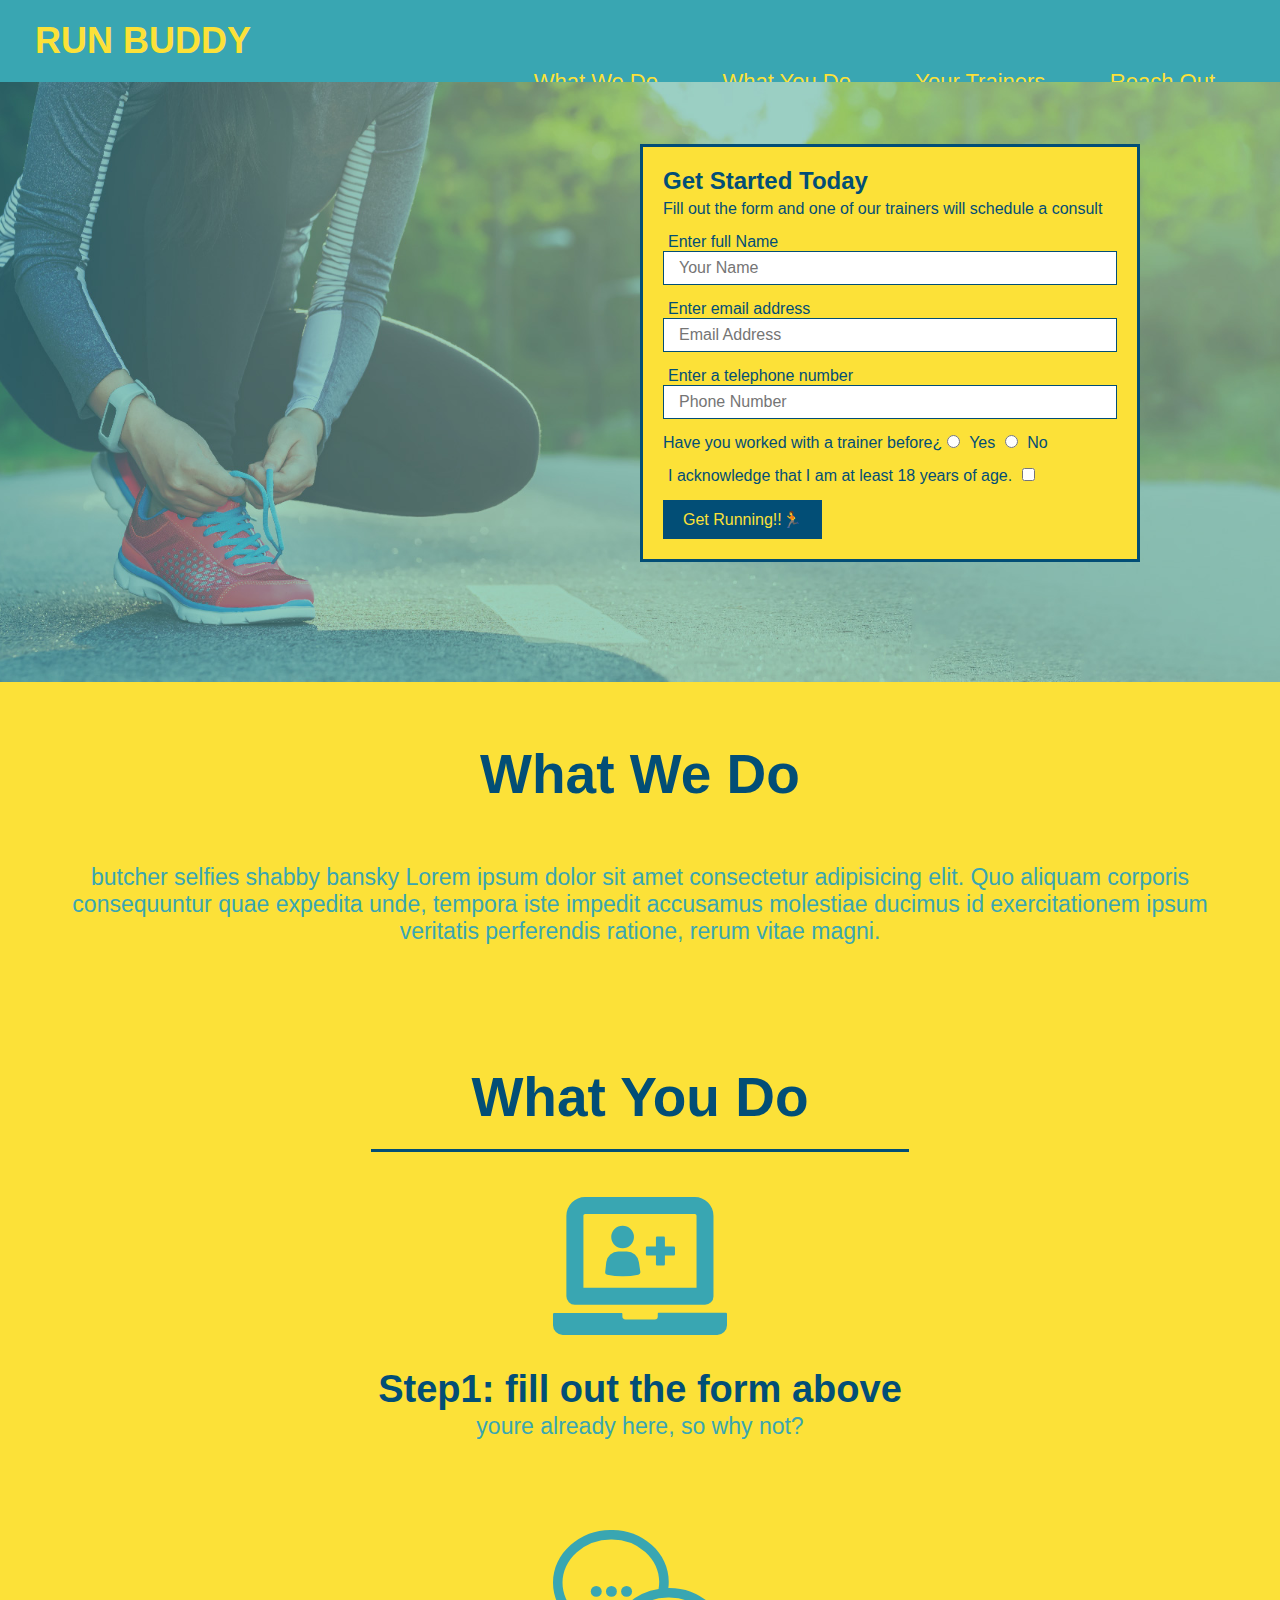
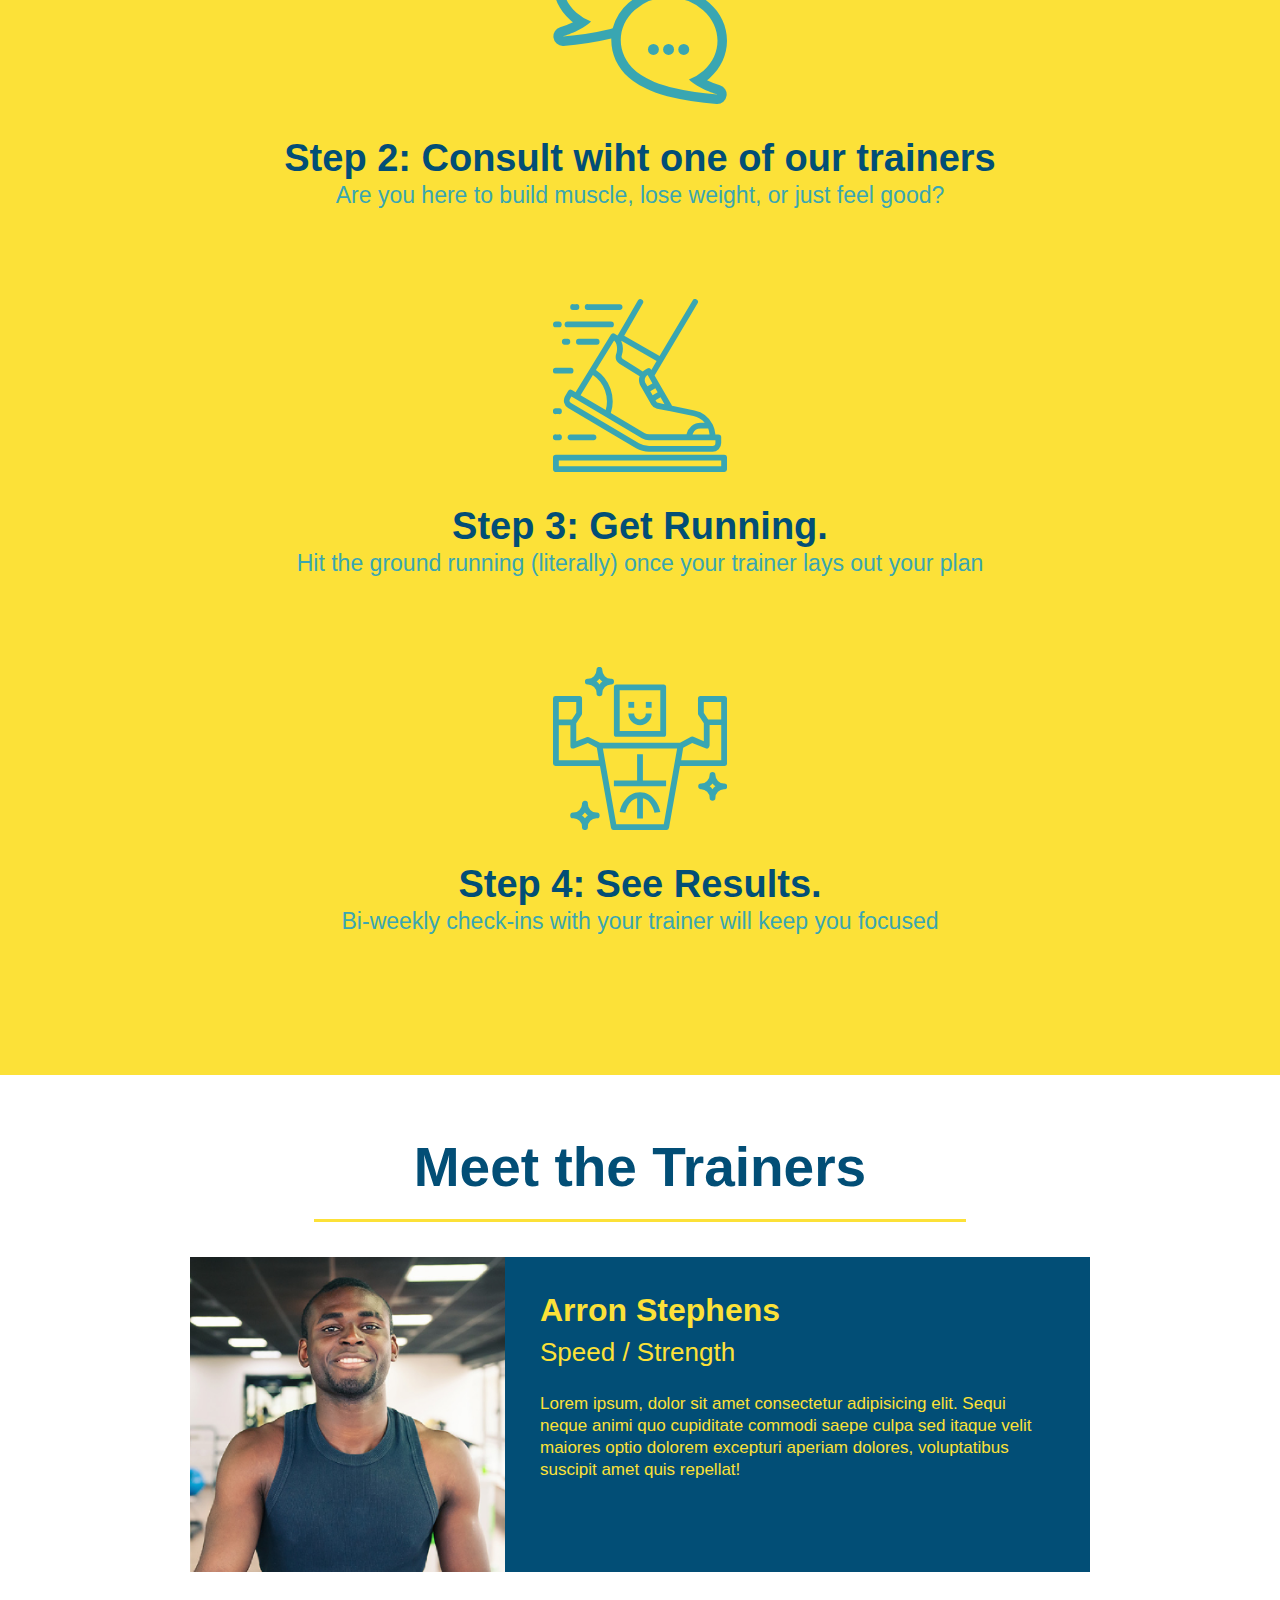
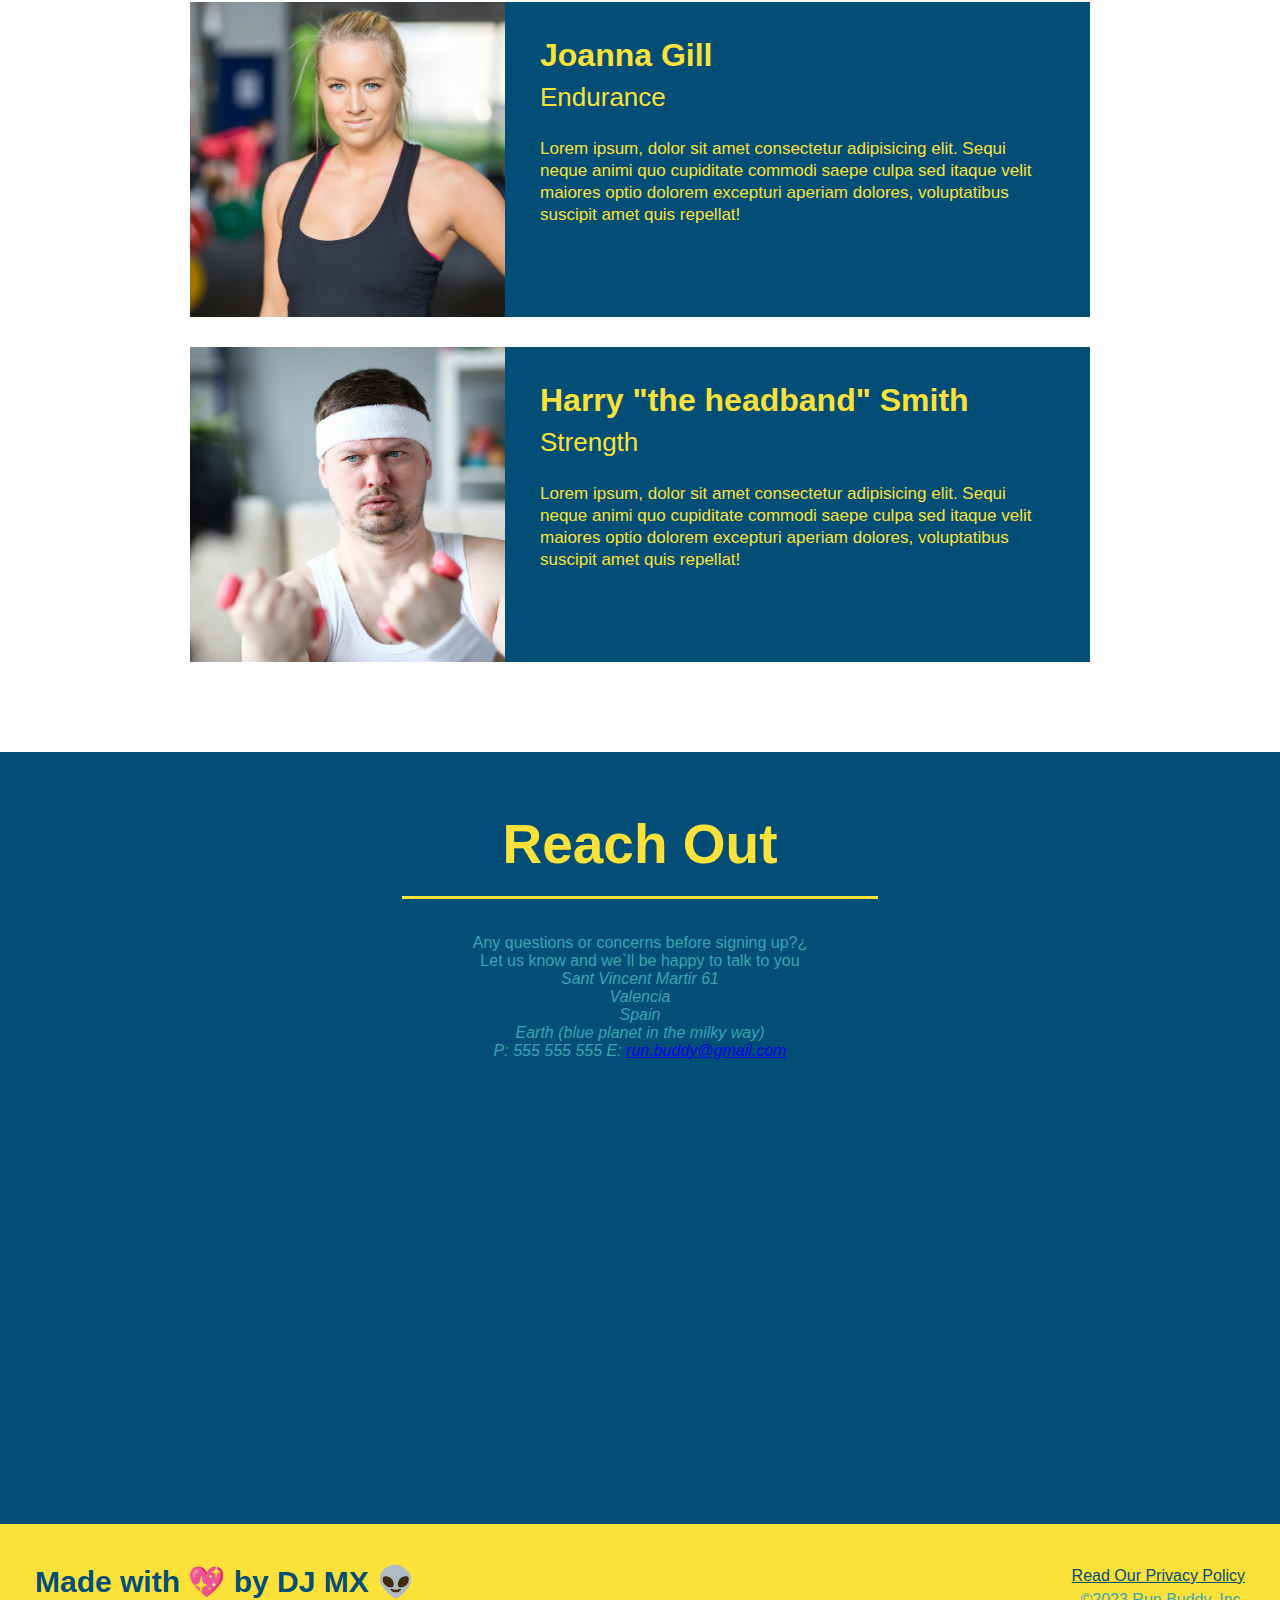
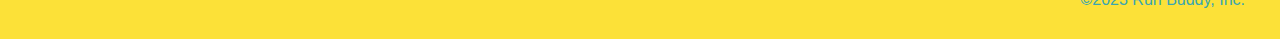
==== index.html @ de5a525b "reach out and touch faith" ====
<!DOCTYPE html>
<html lang="en">
<head>
    <meta charset="UTF-8">
    <meta http-equiv="X-UA-Compatible" content="IE=edge">
    <meta name="viewport" content="width=device-width, initial-scale=1.0">
    <link rel="stylesheet" href="./style.css">
    <title>Run Buddy</title>
</head>

<body>
    <!--navigation-->
    <header>
    <h1>
       <a href="/">RUN BUDDY</a>

    </h1>
    <nav>
        <!--unordered list element-->
        <ul>
            <li><a href="#what-we-do">What We Do</a></li>
            <li><a href="#what-you-do">What You Do</a></li>
            <li><a href="#your-trainers">Your Trainers</a></li>
            <li><a href="#reach-out">Reach Out</a></li>
        </ul>
    </nav>
    </header>
    <!--hero/jumbotron-->
    <section class="hero">
        <div class="hero-form">
            <h3>Get Started Today</h3>
            <p>Fill out the form and one of our trainers will schedule a consult</p>
            <form action="">
                <label for="name">Enter full Name</label>
                <input type="text" placeholder="Your Name" name="name" id="name" class="form-input" />

                <label for="email">Enter email address</label>
                <input type="text" placeholder="Email Address" name="email" id="email" class="form-input" />

                <label for="phone">Enter a telephone number</label>
                <input type="text" placeholder="Phone Number" name="phone" id="phone" class="form-input" />

                <p>
                    Have you worked with a trainer before¿
                    <input type="radio" name="trainer-confirm" id="trainer-yes">
                    <label for="trainer-yes">Yes</label>
                    <input type="radio" name="trainer-confirm" id="trainer-no">
                    <label for="trainer-no">No</label>
                </p>
                <p>
                    <label for="checkbox">
                        I acknowledge that I am at least 18 years of age.
                    </label>
                    <input type="checkbox" name="age-confirm" id="checkbox" />
                </p>
                <button type="submit">
                    Get Running!!🏃
                </button>
            </form>
        </div>
    </section>
    <!--end hero-->
    <!--what we do-->
    <section id="what-we-do" class="steps">
        <h2 class="section-title primary-border">What We Do</h2>
        <p>
            butcher selfies shabby bansky Lorem ipsum dolor sit amet consectetur adipisicing elit. Quo aliquam corporis consequuntur quae expedita unde, tempora iste impedit accusamus molestiae ducimus id exercitationem ipsum veritatis perferendis ratione, rerum vitae magni.
        </p>
    </section>
    <!--what you do-->
    <section id="what-you-do" class="steps">
        <h2 class="section-title secondary-title">What You Do</h2>
        <div>
            <img src="./images/step-1.svg" alt="">
            <h3><span>Step1: fill out the form above</span></h3>
            <p>youre already here, so why not?</p>
        </div>

        <div>
            <img src="./images/step-2.svg" alt="">
            <h3><span>Step 2: Consult wiht one of our trainers</span></h3>
            <p>Are you here to build muscle, lose weight, or just feel good?</p>
        </div>

        <div>
            <img src="./images/step-3.svg" alt="">
            <h3><span>Step 3: Get Running.</span></h3>
            <p>Hit the ground running (literally) once your trainer lays out your plan</p>
        </div>

        <div>
            <img src="./images/step-4.svg" alt="">
            <h3><span>Step 4: See Results.</span></h3>
            <p>Bi-weekly check-ins with your trainer will keep you focused</p>
        </div>
    </section>
    <!--meet the trainers-->
    <section id="your-trainers" class="trainers">
        <h2 class="section-title primary-border">
            Meet the Trainers</h2>
            <article class="trainer">
                <img src="./images/trainer-1.jpg" alt="Arron Stephens in his workout clothes, ready to pump iron" />
                    <div class="trainer-bio text-left">
                        <h3>Arron Stephens</h3>
                        <h4>Speed / Strength</h4>
                        <p>
                            Lorem ipsum, dolor sit amet consectetur adipisicing elit. Sequi neque animi quo cupiditate commodi saepe culpa sed
                            itaque velit maiores optio dolorem excepturi aperiam dolores, voluptatibus suscipit amet quis repellat!
                        </p>
                    </div>
            </article>
            <article class="trainer">
                <img src="./images/trainer-2.jpg" alt="Joanna cooling down" />
                    <div class="trainer-bio text-left">
                        <h3>Joanna Gill</h3>
                        <h4>Endurance</h4>
                        <p>
                            Lorem ipsum, dolor sit amet consectetur adipisicing elit. Sequi neque animi quo cupiditate commodi saepe culpa sed
                            itaque velit maiores optio dolorem excepturi aperiam dolores, voluptatibus suscipit amet quis repellat!
                        </p>
                    </div>
            </article>

            <article class="trainer">
                <img src="./images/trainer-3.jpg" alt="harry doing, whatever it is he does" />
                    <div class="trainer-bio text-left">
                        <h3>Harry "the headband" Smith</h3>
                        <h4>Strength</h4>
                        <p>
                            Lorem ipsum, dolor sit amet consectetur adipisicing elit. Sequi neque animi quo cupiditate commodi saepe culpa sed
                            itaque velit maiores optio dolorem excepturi aperiam dolores, voluptatibus suscipit amet quis repellat!
                        </p>
                    </div>
            </article>

    </section>
    <!--reach out-->
    <section id="reach-out" class="contact">
        <div >
        <h2 class="section-title secondary-title">Reach Out</h2>
        <p>
            Any questions or concerns before signing up?¿
            <br />
            Let us know and we`ll be happy to talk to you
        </p>
            <address>
                Sant Vincent Martir 61 <br />
                Valencia <br />
                Spain <br />
                Earth (blue planet in the milky way) <br />
                P: 555 555 555
                E: <a href="run.buddy@gmail.com">run.buddy@gmail.com</a>
            </address>
        </div>
        <div class="contact-info">
        <iframe src="https://www.google.com/maps/embed?pb=!1m18!1m12!1m3!1d3079.992467470145!2d-0.3808890846973783!3d39.469498879486544!2m3!1f0!2f0!3f0!3m2!1i1024!2i768!4f13.1!3m3!1m2!1s0xd604f4bee80810f%3A0x8529f723000d33fb!2sC%2F%20de%20Sant%20Vicent%20M%C3%A0rtir%2C%2061%2C%2046002%20Val%C3%A8ncia!5e0!3m2!1sen!2ses!4v1675320250256!5m2!1sen!2ses" 
                width="400" 
                height="400" 
                style="border:0" 
                allowfullscreen
                loading="lazy" 
                referrerpolicy="no-referrer-when-downgrade">
        </iframe>
        </div>
    </section>
    <!--footer-->
    <footer>
        <h2>Made with 💖 by DJ MX 👽 </h2> 
    <div>
        <a href="#">Read Our Privacy Policy</a><br />
        &copy;2023 Run Buddy, Inc.
    </div>
    </footer>
    
</body>
</html>
---- style.css ----
* {
    margin: 0;
    padding: 0;
    box-sizing: border-box;
}
body {
    font-family: Arial, Helvetica, sans-serif;
    color: #39a6b2;
}

header {
    padding: 20px 35px;
    background-color: #39a6b2;
}
header h1 a {
    font-weight: bold;
    font-size: 36px;
    color: #fce138;
    margin: 0;
    text-decoration: none;

}
header nav {
    float: right;
    margin: 7px 0;
}
header nav ul li {
    display: inline;
}
header nav ul li a {
    margin: 0 30px;
    font-weight: lighter;
    font-size: 22px;
    color: #fce138;
}
footer {
    background: #fce138;
    width: 100%;
    padding: 40px 35px;
}
footer h2 {
    display: inline;
    color: #024e76;
    font-size: 30px;
    margin: 0;
}
footer div {
    float: right;
    line-height: 1.5;
    text-align: right;
}
footer a {
    color: #024e76;
}
section {
    padding: 60px;

}
/* hero style starts*/
.hero {
    background-image: url("./images/hero-bg.jpg");
    height: 600px;
    background-size: cover;
    background-position: center;
    position: relative;
}

.hero-form {
    background-color: #fce138;
    padding: 20px;
    width: 500px;
    color: #024e76;
    border-style: solid;
    border-width: 3px;
    border-color: #024e76;
    position: absolute;
    bottom: 120px;
    right: 140px;
}
.hero-form h3 {
    font-size: 24px;
    margin: 0;
}
.hero-form p {
    margin: 5px 0 15px 0;
}
.form-input {
    border: 1px solid #024e76;
    display: block;
    padding: 7px 15px;
    font-size: 16px;
    color: #024e76;
    width: 100%;
    margin-bottom: 15px;
}
.hero-form label {
    margin: 0 5px;
}
.hero-form button {
    color: #fce138;
    background-color: #024e76;
    border: none;
    padding: 10px 20px;
    font-size: 16px;
}
/*hero style ends*/

.intro {
    text-align: center;
}
.section-title {
    font-size: 55px;
    color: #024e76;
    margin-bottom: 35px;
    padding: 0 100px 20px 100px;
    border-bottom: 3px solid;
    display: inline-block;
}

.primary-border {
    border-color: #fce138;
}

.secondary-border {
    border-color: #39a6b2;
}

.intro p {
    line-height: 1.7;
    color: #39a6b2;
    width: 80%;
    font-size: 20px;
    margin: 0 auto;
}
.steps {
    text-align: center;
    background: #fce138;
}
/*.steps h2 {
    font-size: 55px;
    color: #024e76;
    margin-bottom: 35px;
    padding: 0 100px 20px 100px;
    border-bottom: 3px solid #39a6b2;
}*/

.steps div {
    margin-bottom: 80px;
}

.steps img {
    width: 15%;
    margin: 10px 0;
}

.steps h3 {
    color: #024e76;
    font-size: 46px;
    margin-top: 10px;
}

.steps p {
    color: #39a6b2;
    font-size: 23px;
}

.steps span {
    font-size: 38px;
}

.trainers {
    text-align: center;
}

.trainer {
    width: 900px;
    margin: 0 auto 30px auto;
    background: #024e76;
    color: #fce138;
    overflow: auto;
}

.trainer img {
    width: 35%;
    float: left;
}

.trainer-bio {
    padding: 35px;
    float: left;
    width: 65%;
}

.text-left {
    text-align: left;
}

.text-right {
    text-align: right;
}

.trainer-bio h3 {
    font-size: 32px;
    margin-bottom: 8px;
}

.trainer-bio h4 {
    font-weight: lighter;
    font-size: 26px;
    margin-bottom: 25px;
}

.trainer-bio p {
    font-size: 17px;
    line-height: 1.3;
}

/* REACH OUT STYLES START*/
.contact {
    text-align: center;
    background: #024e76;
}

.contact h2 {
    color: #fce138;
}
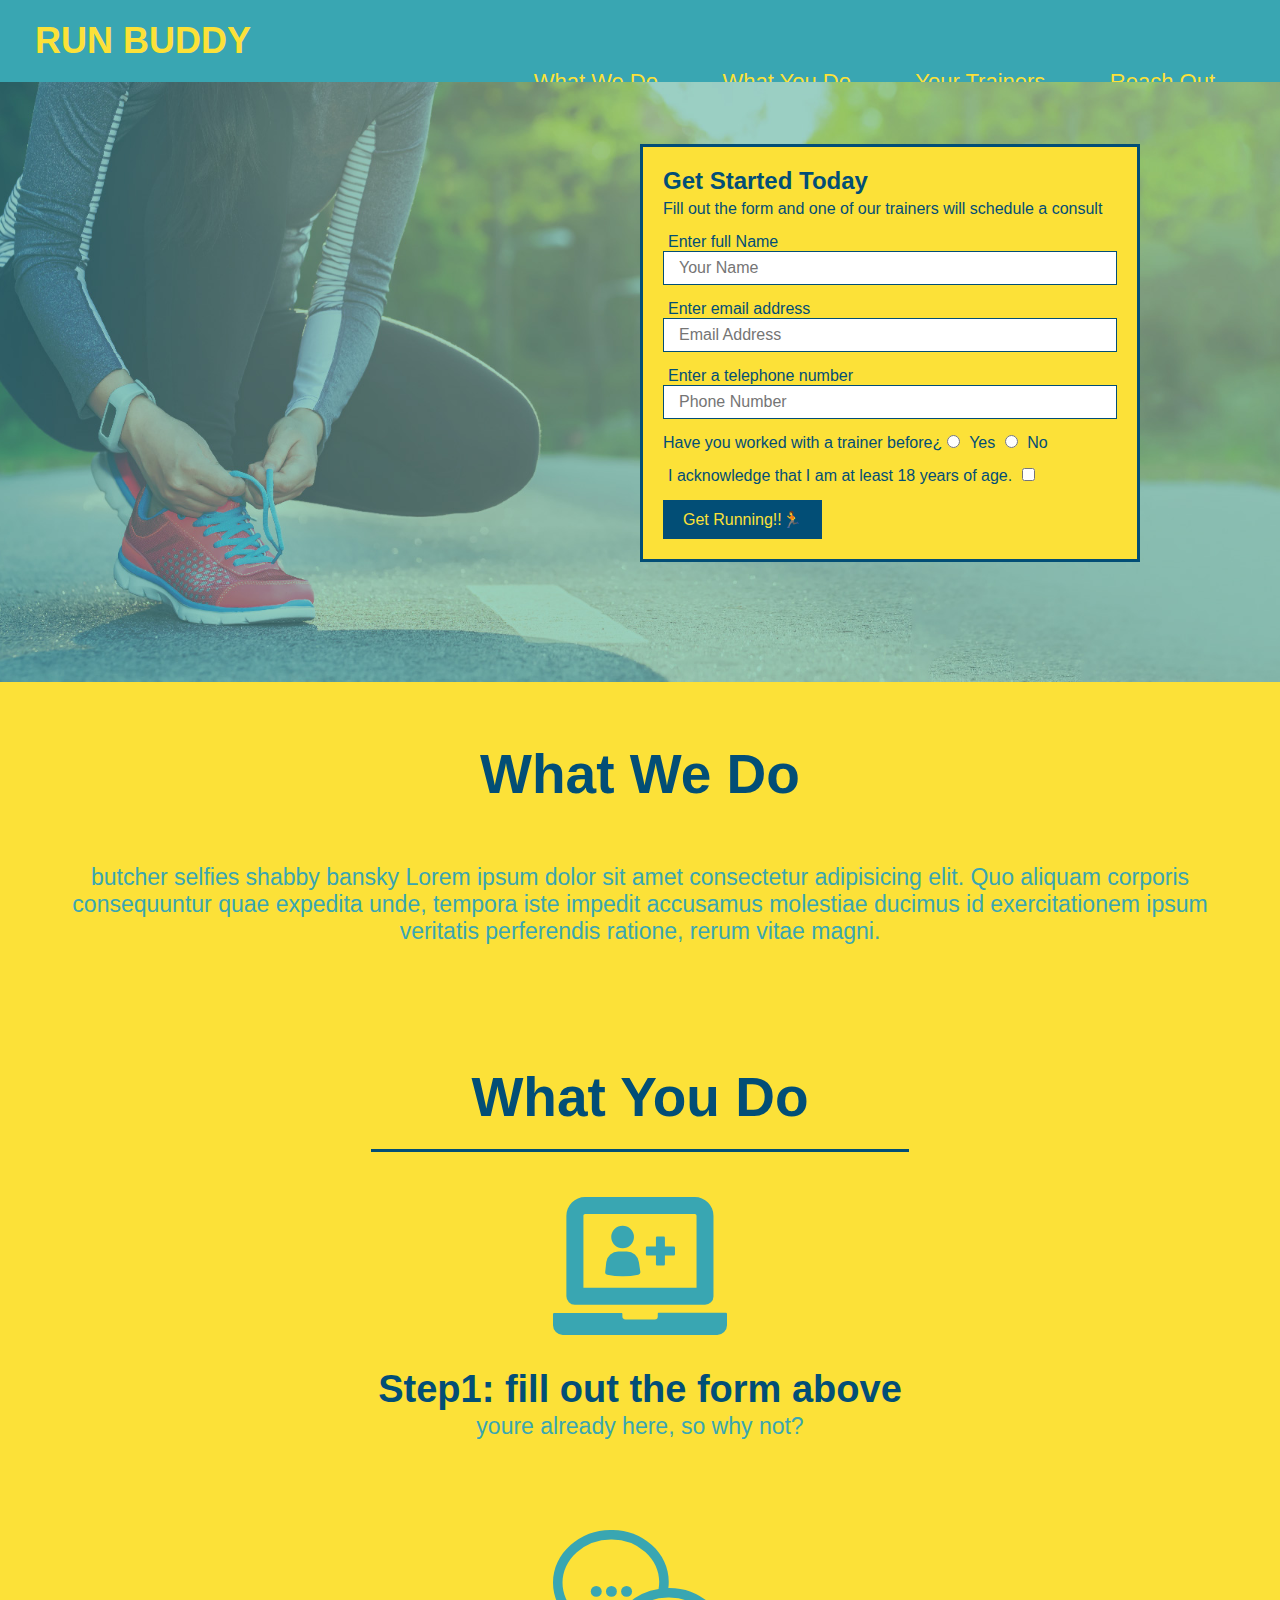
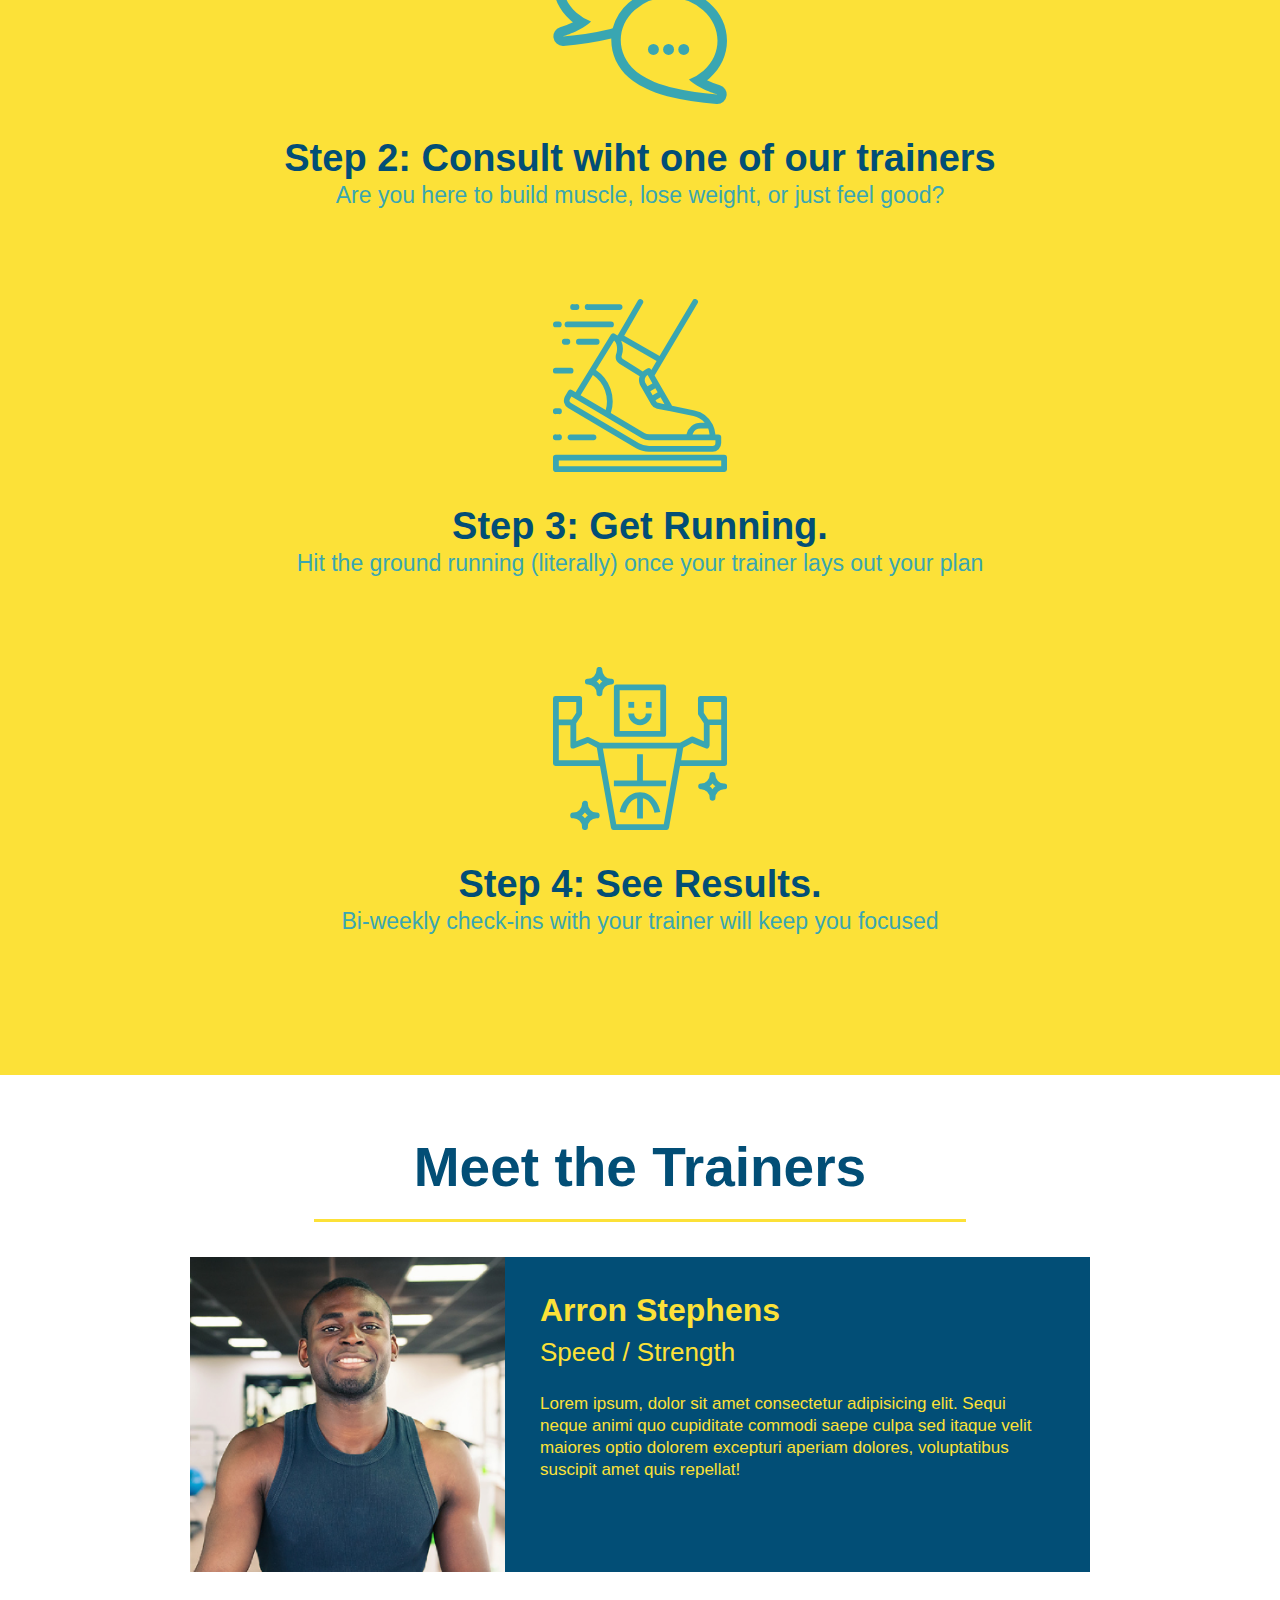
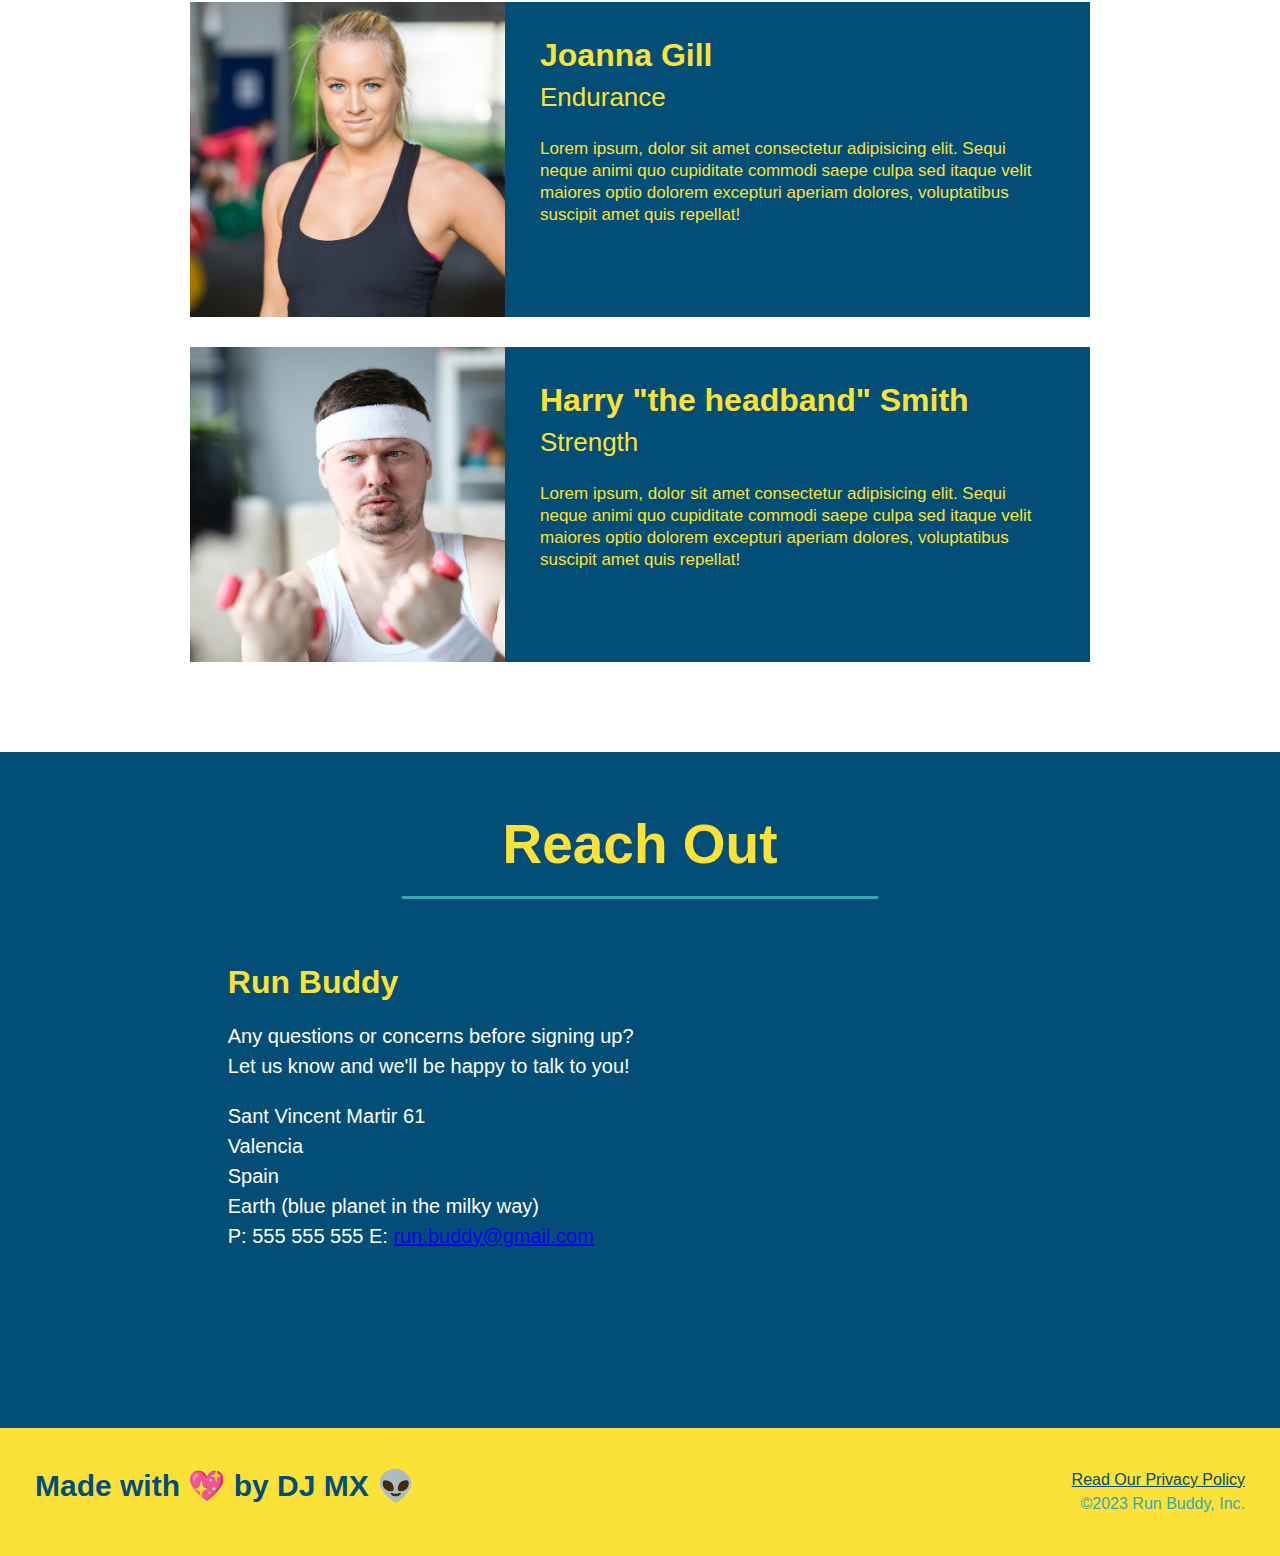
==== commit b11d6411: "secondary style" ====
--- a/index.html
+++ b/index.html
@@ -136,13 +136,20 @@
     </section>
     <!--reach out-->
     <section id="reach-out" class="contact">
-        <div >
-        <h2 class="section-title secondary-title">Reach Out</h2>
-        <p>
-            Any questions or concerns before signing up?¿
-            <br />
-            Let us know and we`ll be happy to talk to you
-        </p>
+        <div>
+          <h2 class="section-title secondary-border">
+            Reach Out
+          </h2>
+        </div>
+  
+        <div class="contact-info">
+          <div>
+            <h3>Run Buddy</h3>
+            <p>
+              Any questions or concerns before signing up? 
+              <br/>
+              Let us know and we'll be happy to talk to you!
+            </p>
             <address>
                 Sant Vincent Martir 61 <br />
                 Valencia <br />
@@ -167,7 +174,7 @@
     <footer>
         <h2>Made with 💖 by DJ MX 👽 </h2> 
     <div>
-        <a href="#">Read Our Privacy Policy</a><br />
+        <a href="./privacy.html">Read Our Privacy Policy</a><br />
         &copy;2023 Run Buddy, Inc.
     </div>
     </footer>
--- a/style.css
+++ b/style.css
@@ -6,6 +6,7 @@
 body {
     font-family: Arial, Helvetica, sans-serif;
     color: #39a6b2;
+    
 }
 
 header {
@@ -24,39 +25,43 @@
     float: right;
     margin: 7px 0;
 }
-header nav ul li {
+header nav li {
     display: inline;
 }
-header nav ul li a {
+header nav li a {
     margin: 0 30px;
     font-weight: lighter;
     font-size: 22px;
     color: #fce138;
 }
+/* footer styles start */
+
 footer {
     background: #fce138;
     width: 100%;
     padding: 40px 35px;
+    display: flex;
+    justify-content: space-between;
+    flex-wrap: wrap;
 }
 footer h2 {
-    display: inline;
     color: #024e76;
     font-size: 30px;
     margin: 0;
 }
 footer div {
-    float: right;
     line-height: 1.5;
     text-align: right;
 }
 footer a {
     color: #024e76;
 }
+
 section {
     padding: 60px;
 
 }
-/* hero style starts*/
+/* homepage hero style starts*/
 .hero {
     background-image: url("./images/hero-bg.jpg");
     height: 600px;
@@ -64,6 +69,13 @@
     background-position: center;
     position: relative;
 }
+/* secondary hero*/
+.hero-secondary {
+    margin: 20px;
+    background-color: black;
+    font-size: 20px;
+    color: red;
+}
 
 .hero-form {
     background-color: #fce138;
@@ -223,4 +235,33 @@
 
 .contact h2 {
     color: #fce138;
-}+}
+
+.contact-info iframe {
+    width: 400px;
+    height: 400px;
+    
+}
+.contact-info div {
+    width: 410px;
+    display: inline-block;
+    vertical-align: top;
+    text-align: left                                                                   ;
+    margin: 30px 0 0 60px;
+}
+.contact-info p, .contact-info address {
+    color: white;
+  }
+  
+  .contact-info h3 {
+    color: #fce138;
+    font-size: 32px;
+  }
+  
+  .contact-info p, .contact-info address {
+    margin: 20px 0;
+    line-height: 1.5;
+    font-size: 20px;
+    font-style: normal;
+    color: white;
+  }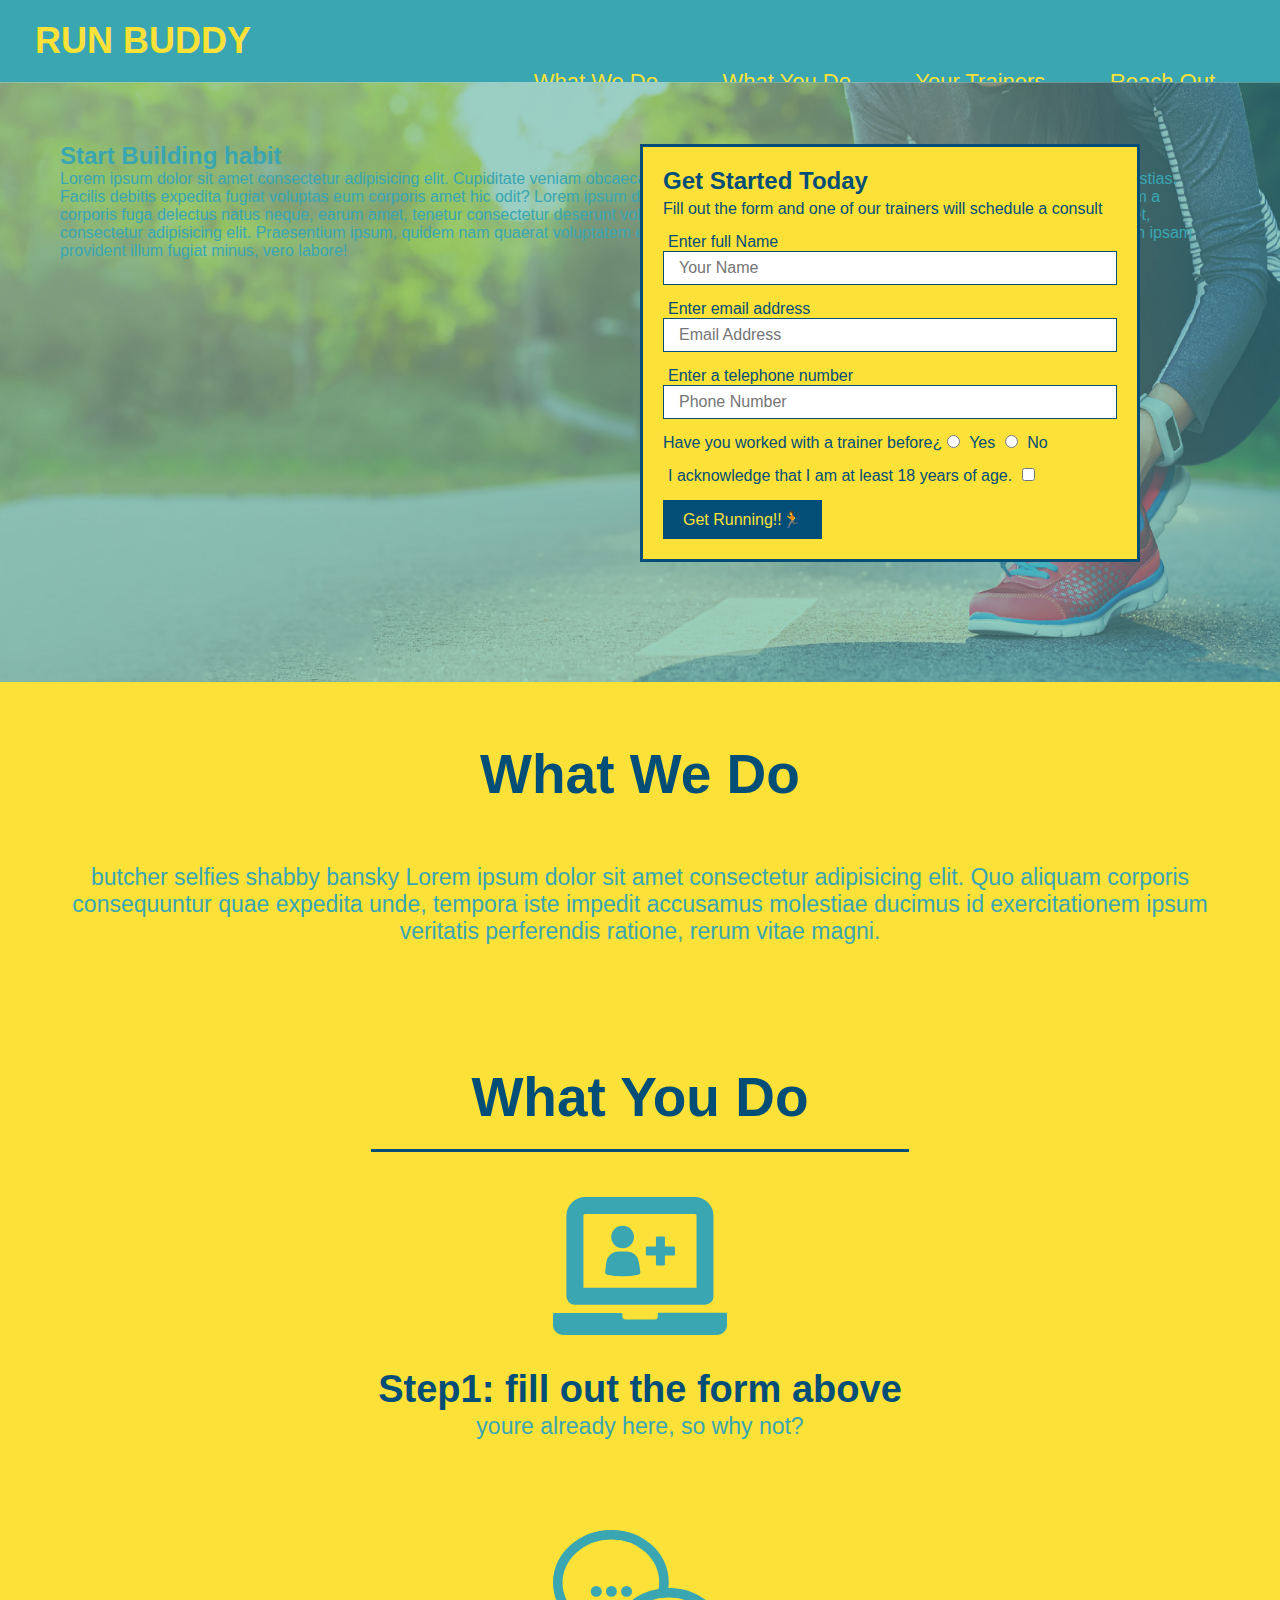
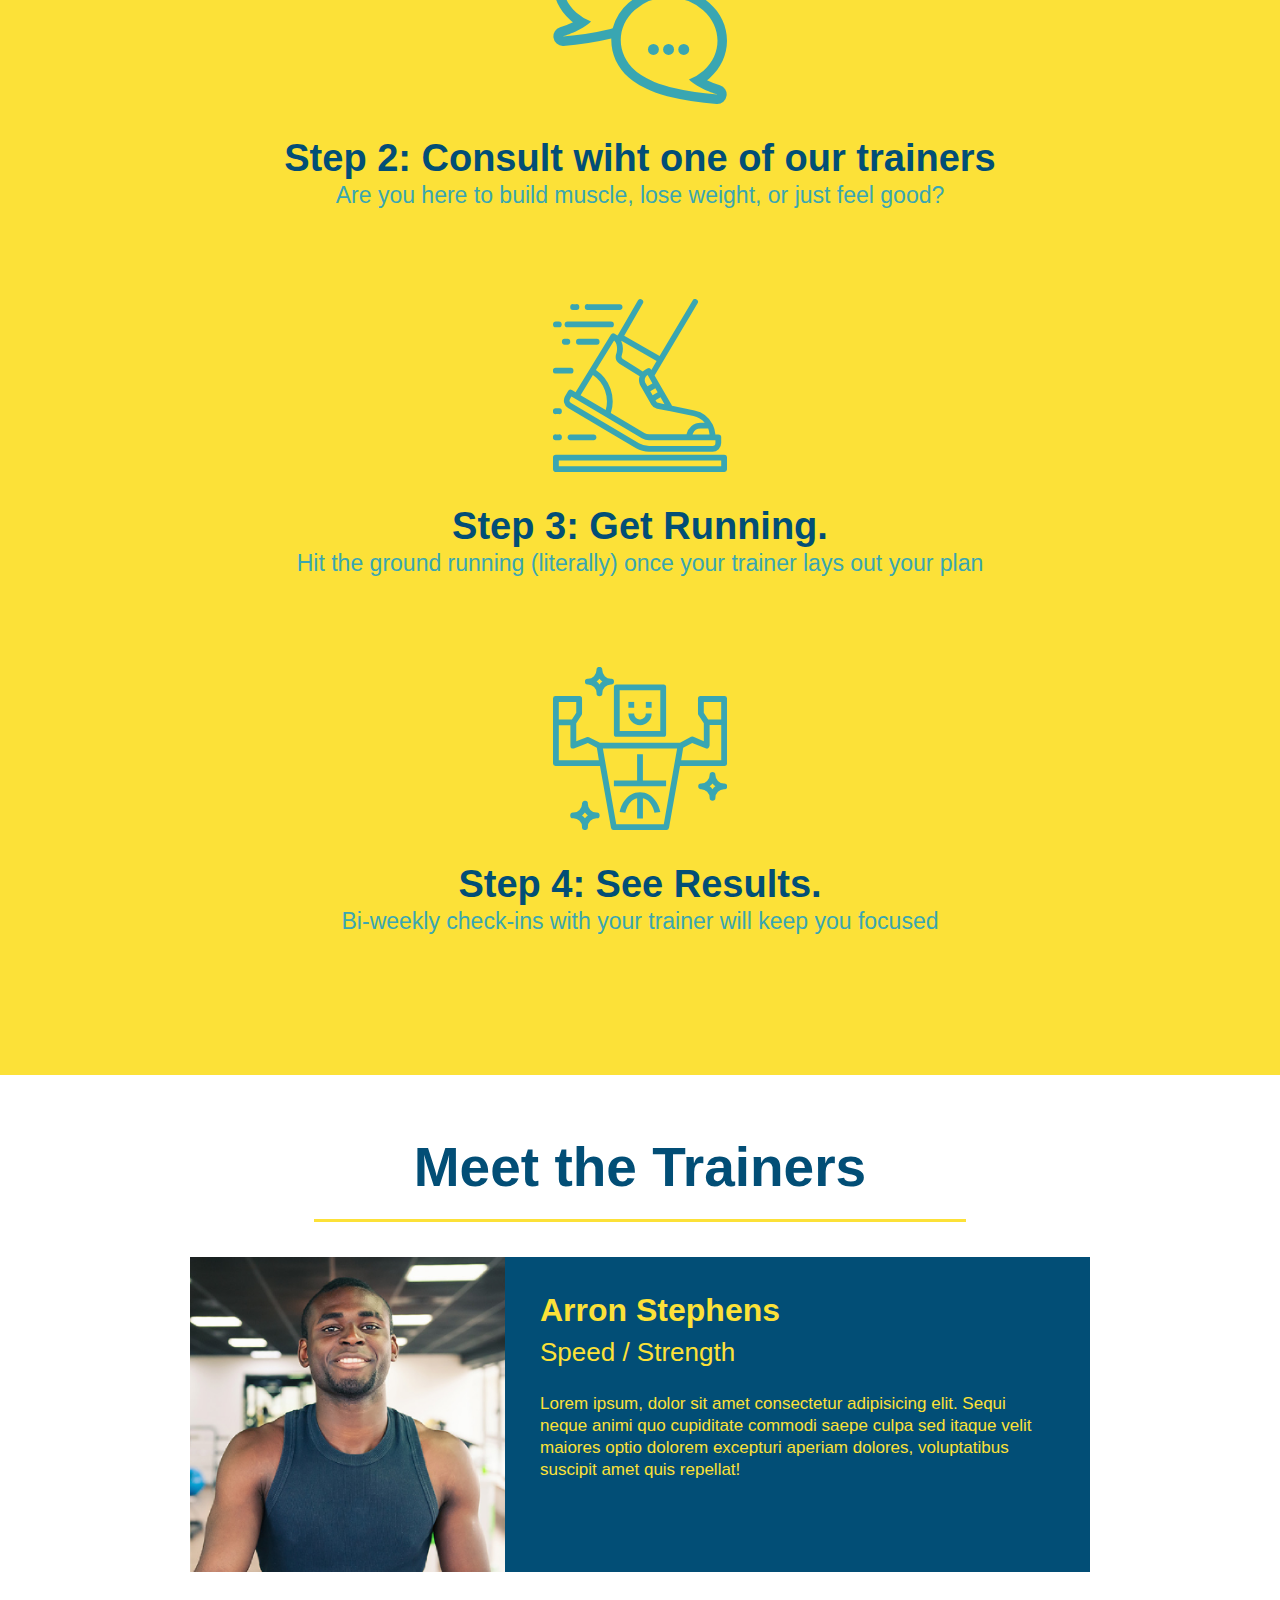
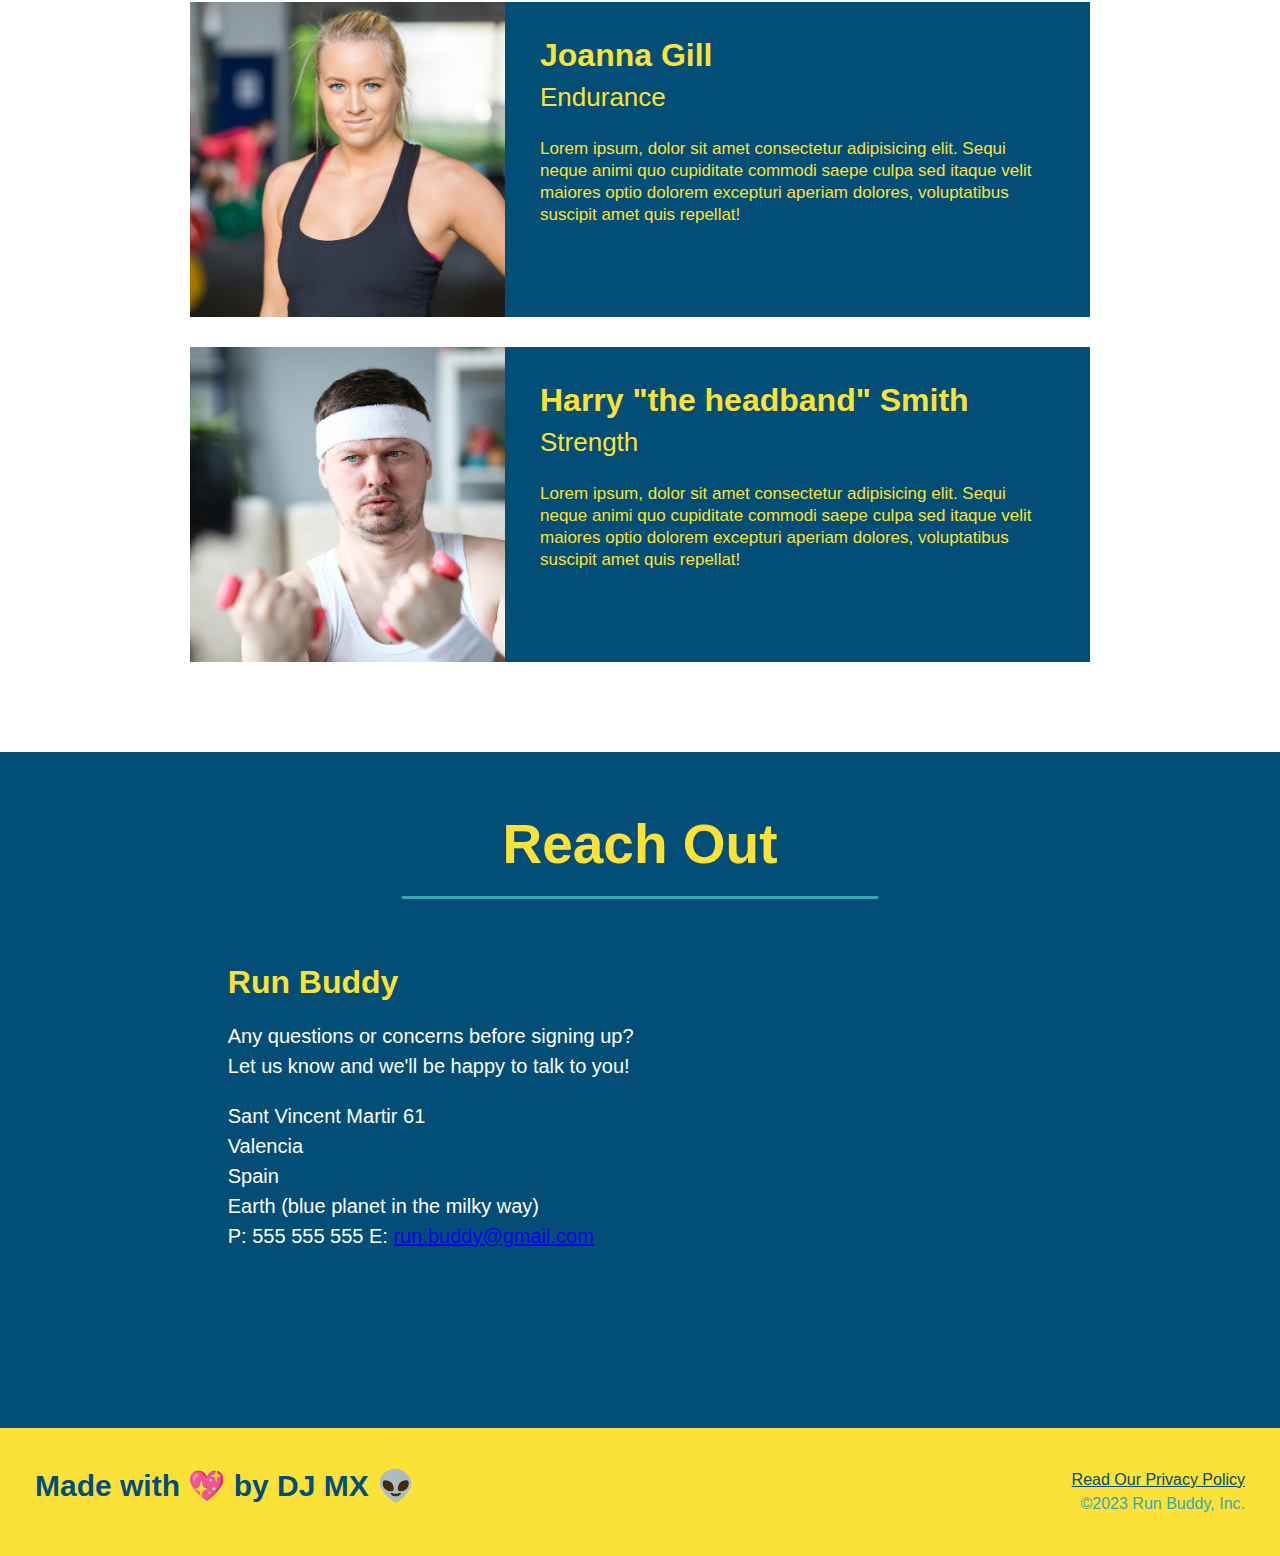
==== commit 0c68db5a: "add content to hero, replace image" ====
--- a/index.html
+++ b/index.html
@@ -27,6 +27,17 @@
     </header>
     <!--hero/jumbotron-->
     <section class="hero">
+        <div class="hero-cta">
+            <h2>Start Building habit</h2>
+            <p>
+                Lorem ipsum dolor sit amet consectetur adipisicing elit. Cupiditate veniam obcaecati porro distinctio mollitia omnis architecto iste delectus commodi molestias. Facilis debitis expedita fugiat voluptas eum corporis amet hic odit?
+                Lorem ipsum dolor sit amet consectetur adipisicing elit. Ab ducimus mollitia quibusdam a corporis fuga delectus natus neque, earum amet, tenetur consectetur deserunt voluptatem ea, modi nisi dolore esse voluptas.
+                Lorem ipsum dolor sit amet, consectetur adipisicing elit. Praesentium ipsum, quidem nam quaerat voluptatem exercitationem repellat inventore, nobis nisi magnam et veniam dolorum ipsam provident illum fugiat minus, vero labore!
+                
+            </p>
+        </div>
+
+
         <div class="hero-form">
             <h3>Get Started Today</h3>
             <p>Fill out the form and one of our trainers will schedule a consult</p>
--- a/style.css
+++ b/style.css
@@ -6,7 +6,7 @@
 body {
     font-family: Arial, Helvetica, sans-serif;
     color: #39a6b2;
-    
+    display: inline-block;
 }
 
 header {
@@ -63,7 +63,7 @@
 }
 /* homepage hero style starts*/
 .hero {
-    background-image: url("./images/hero-bg.jpg");
+    background-image: url("./images/flipped-hero-image.jpg");
     height: 600px;
     background-size: cover;
     background-position: center;
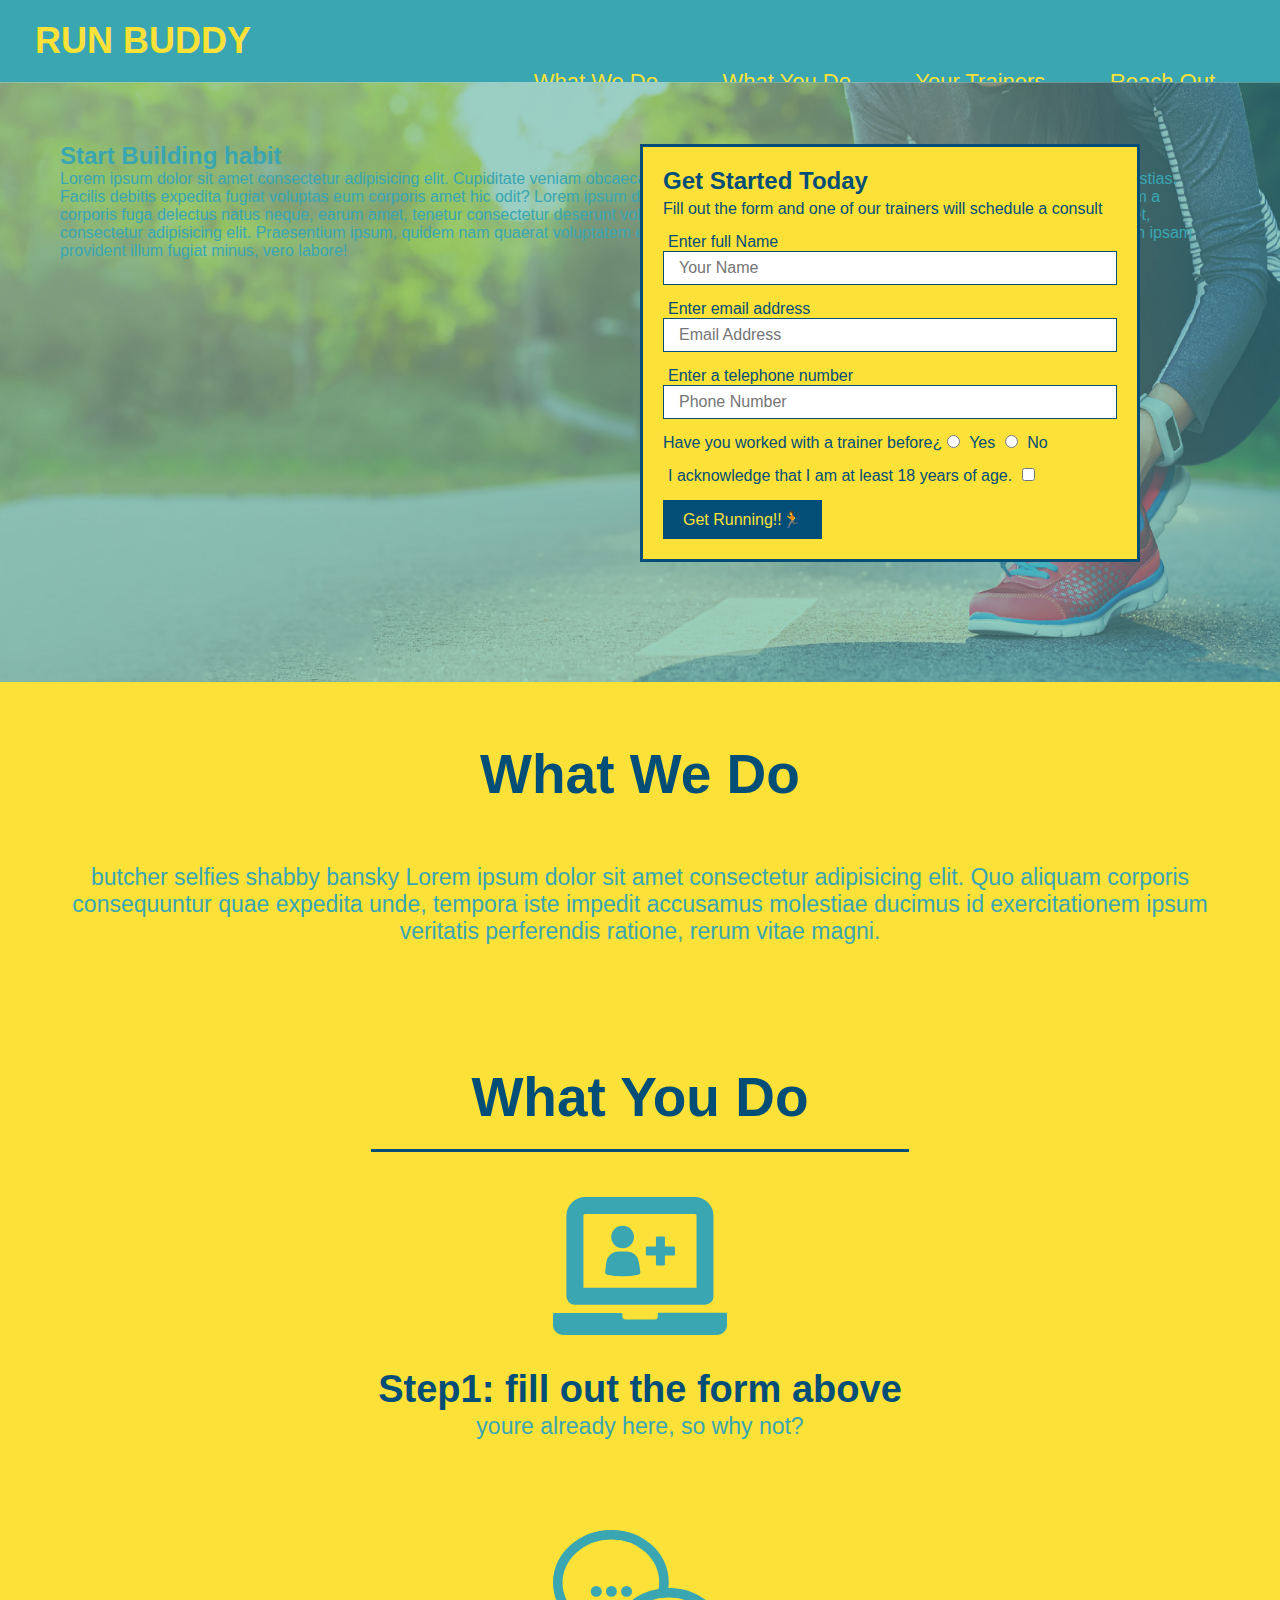
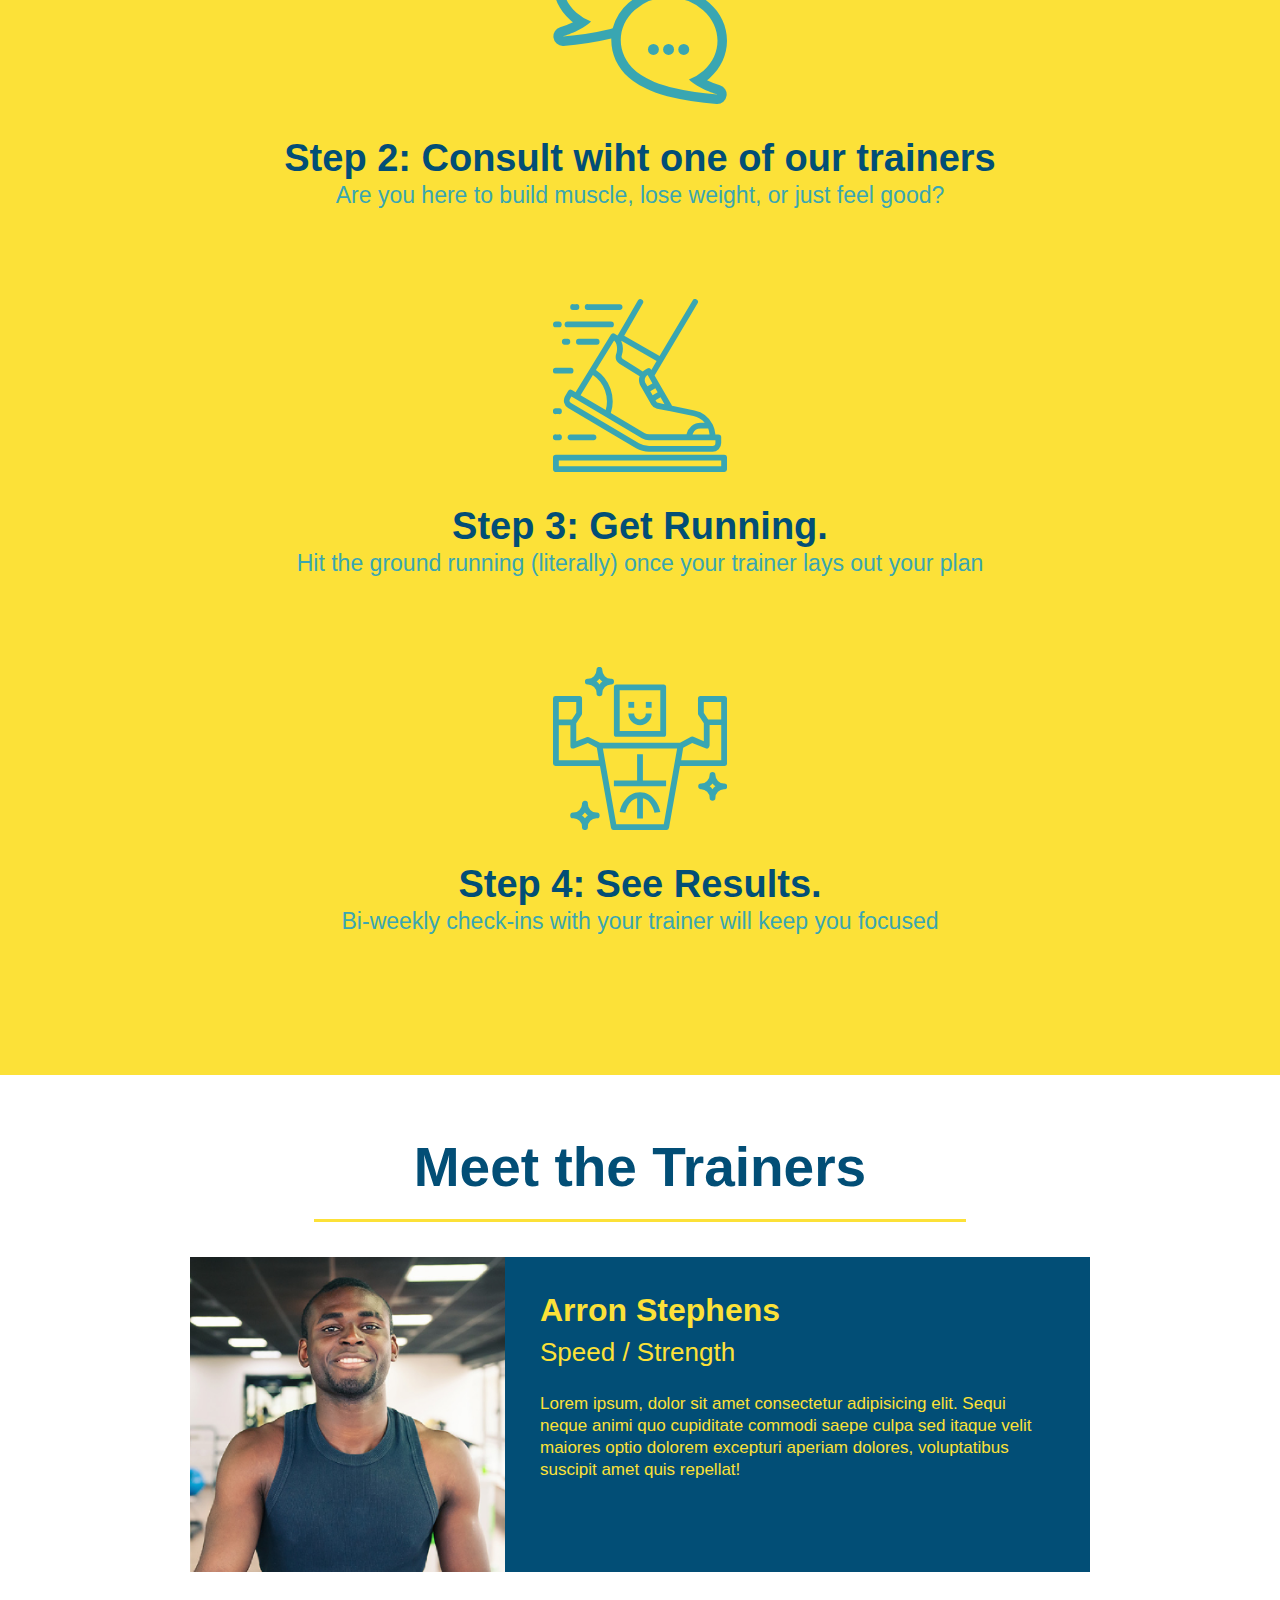
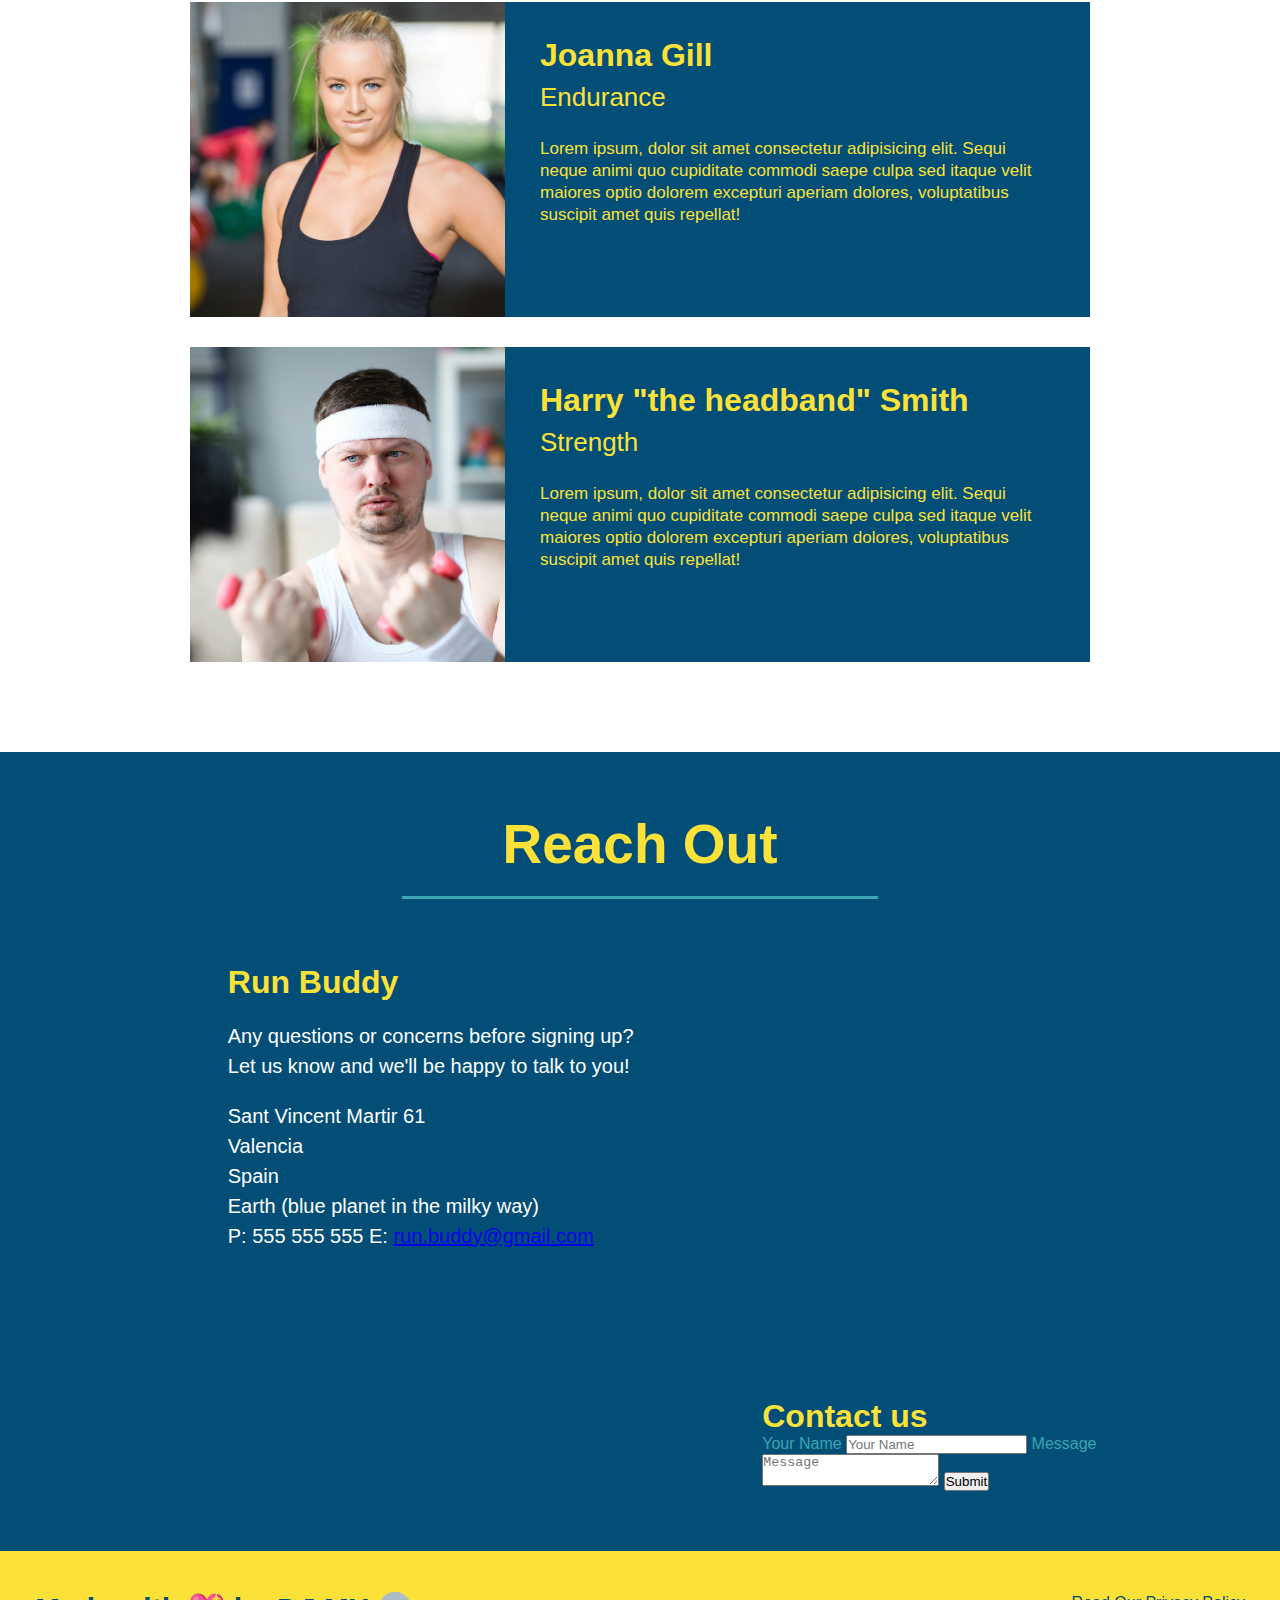
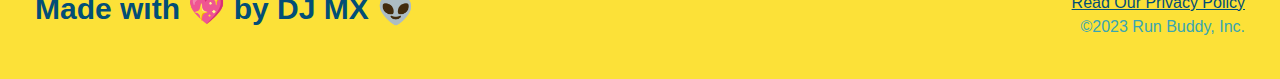
==== commit 4d5ddf3a: "add contact form" ====
--- a/index.html
+++ b/index.html
@@ -179,6 +179,19 @@
                 loading="lazy" 
                 referrerpolicy="no-referrer-when-downgrade">
         </iframe>
+
+        <div class="contact-form">
+            <h3>Contact us</h3>
+            <form>
+                <label for="contact-name">Your Name</label>
+                <input type="text" id="contact-name" placeholder="Your Name">
+
+                <label for="contact-message">Message</label>
+                <textarea id="contact-message" placeholder="Message"></textarea>
+
+                <button type="submit">Submit</button>
+            </form>
+        </div>
         </div>
     </section>
     <!--footer-->
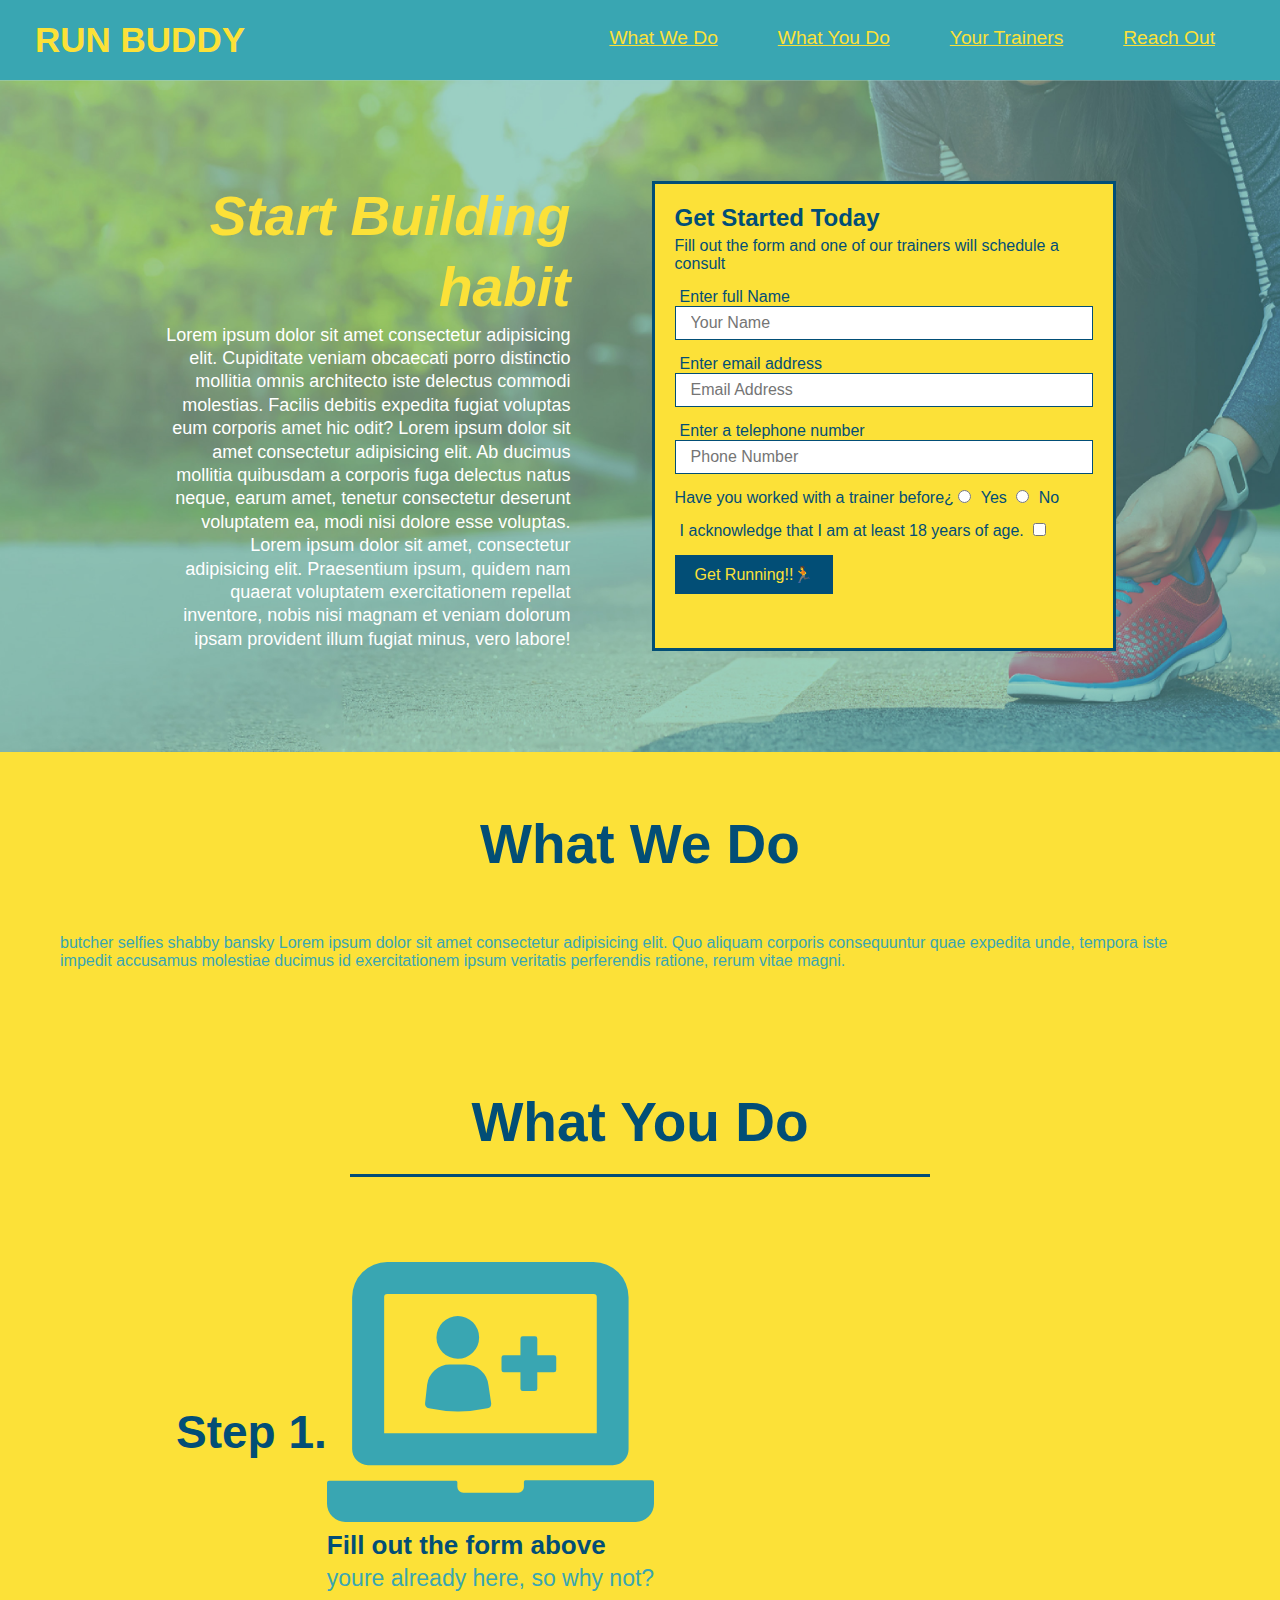
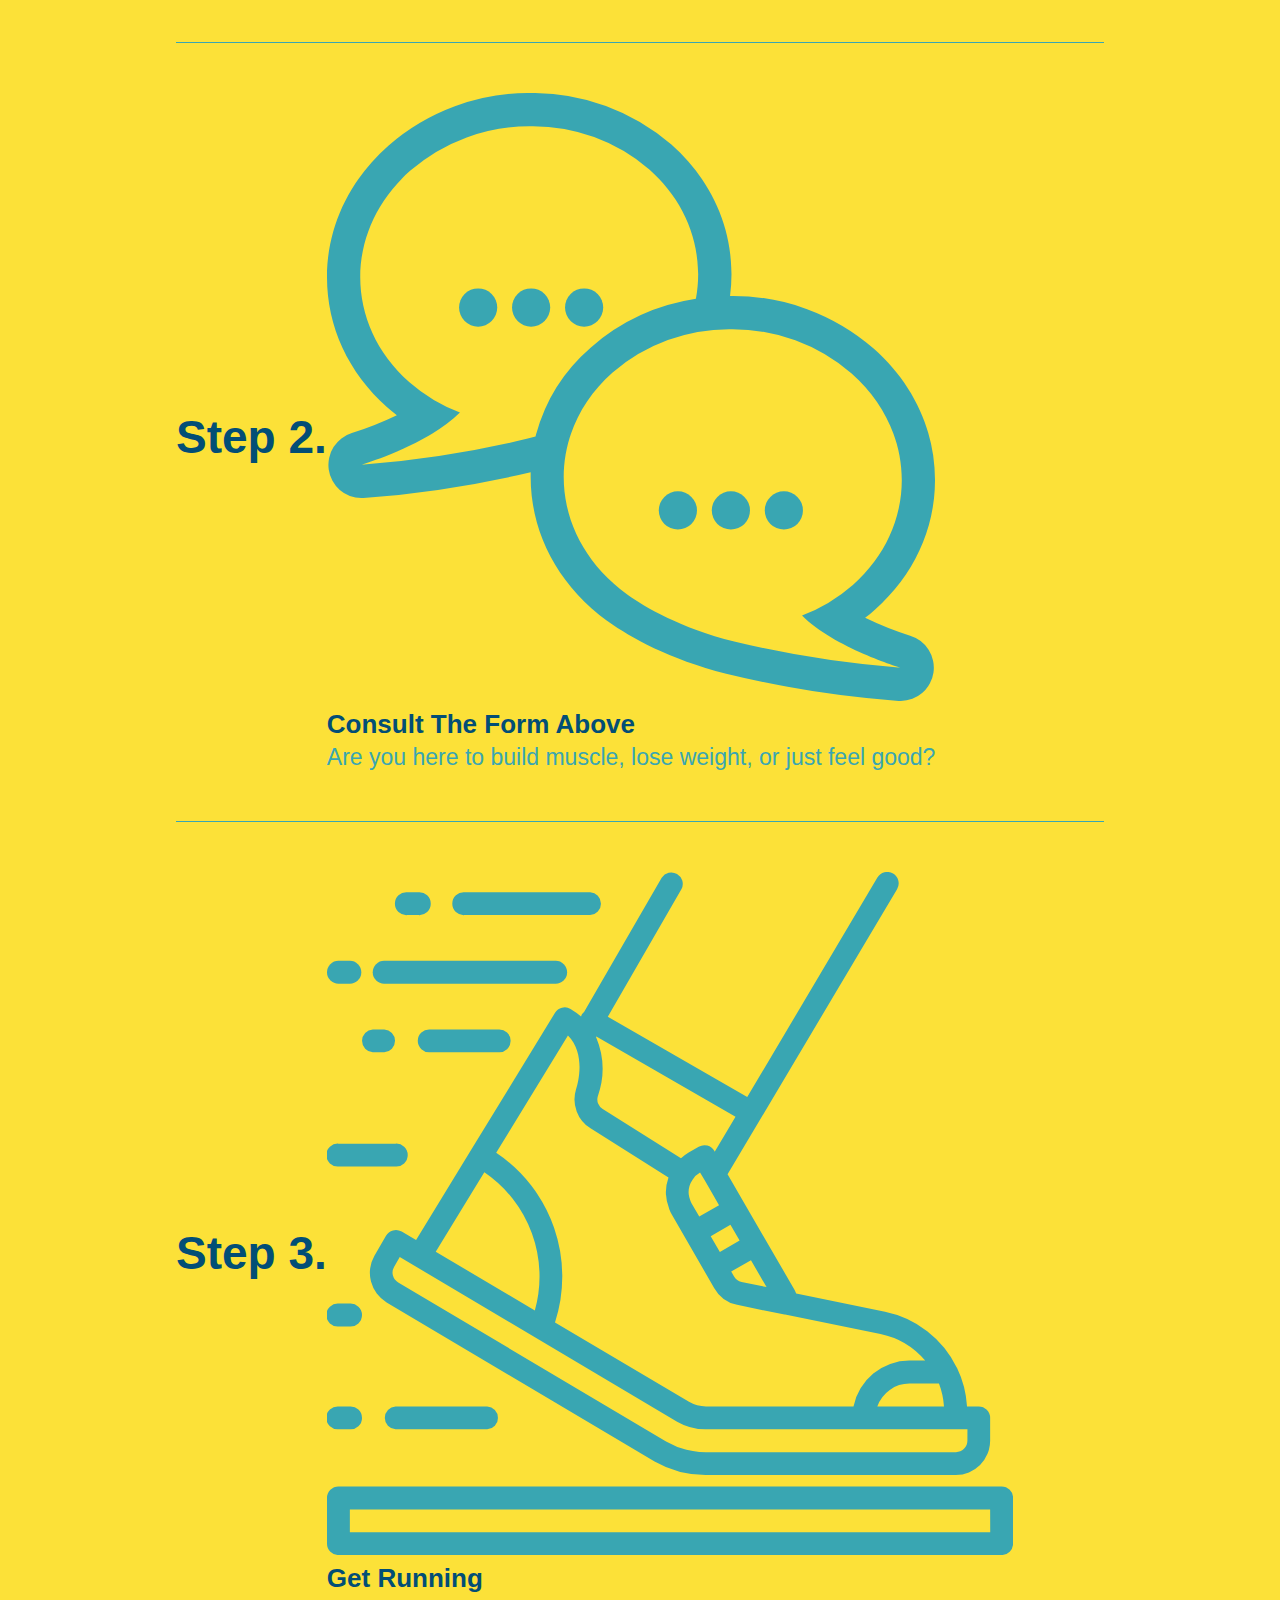
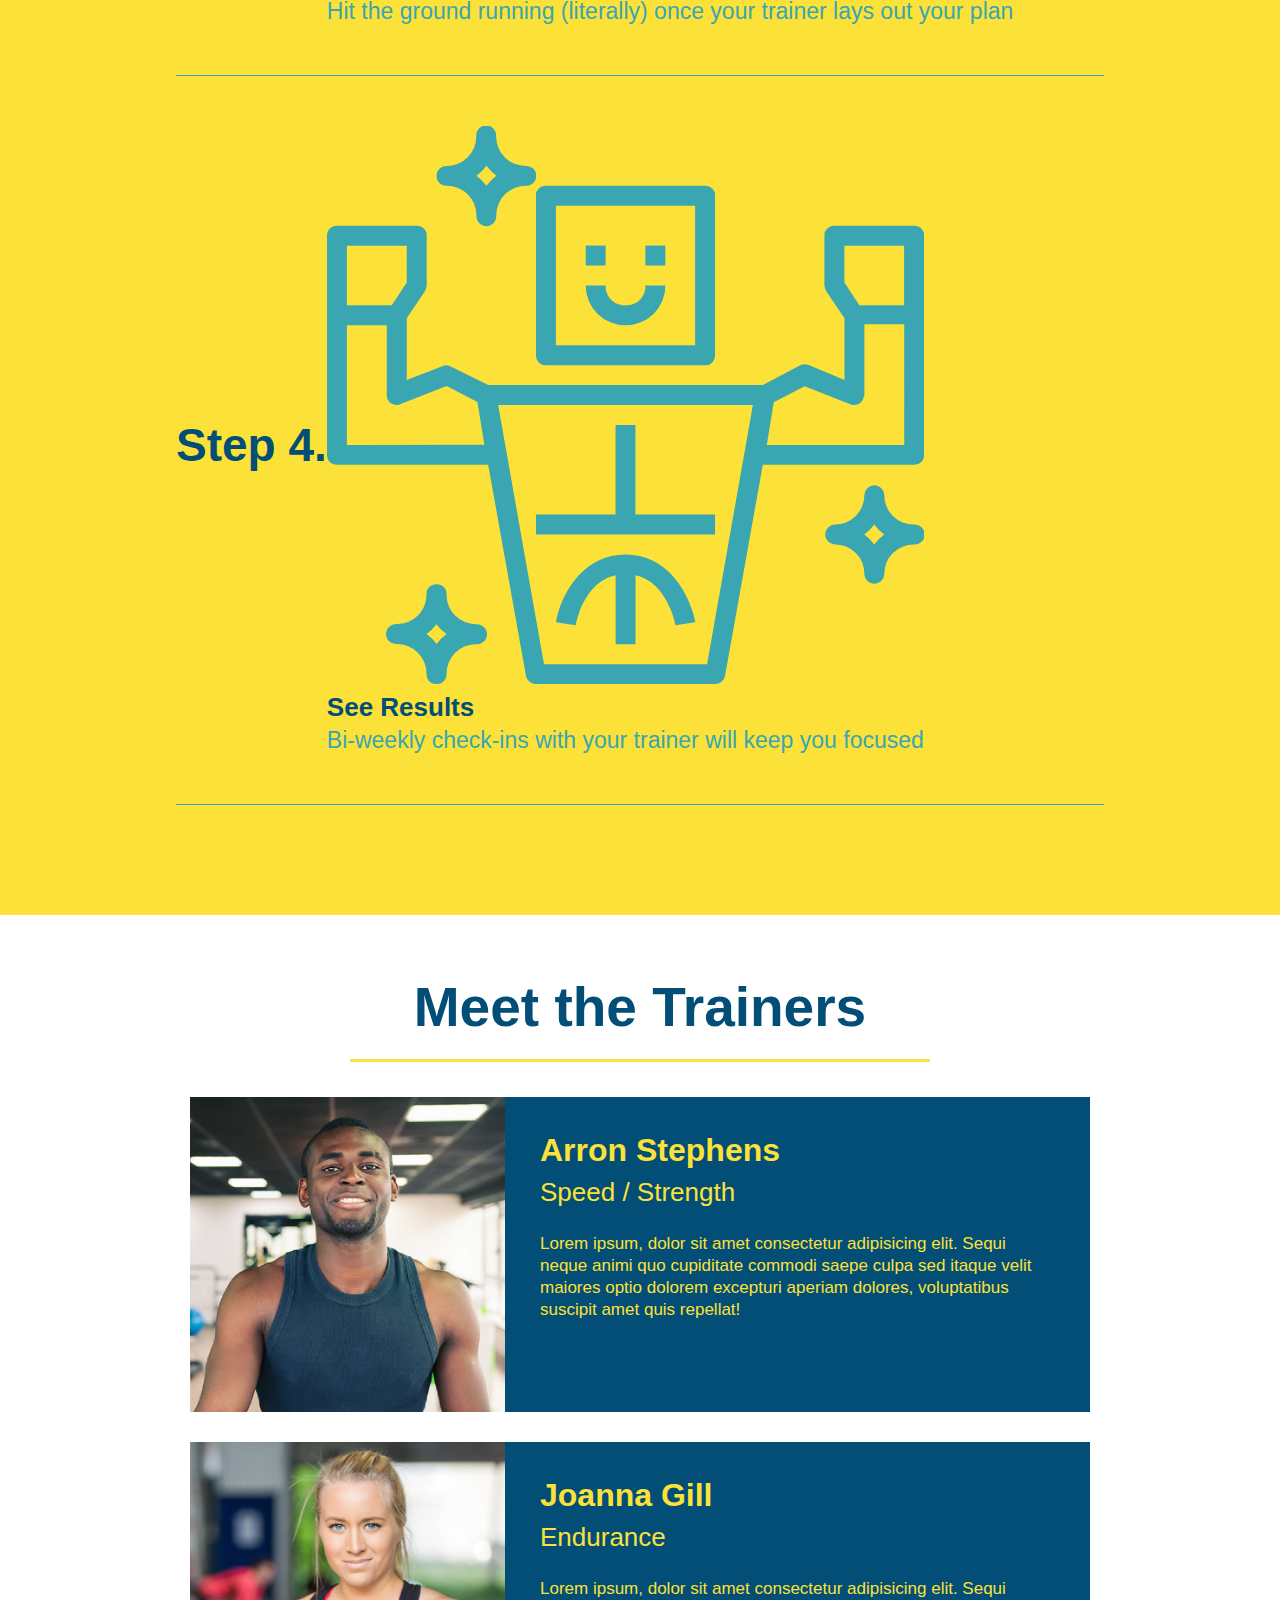
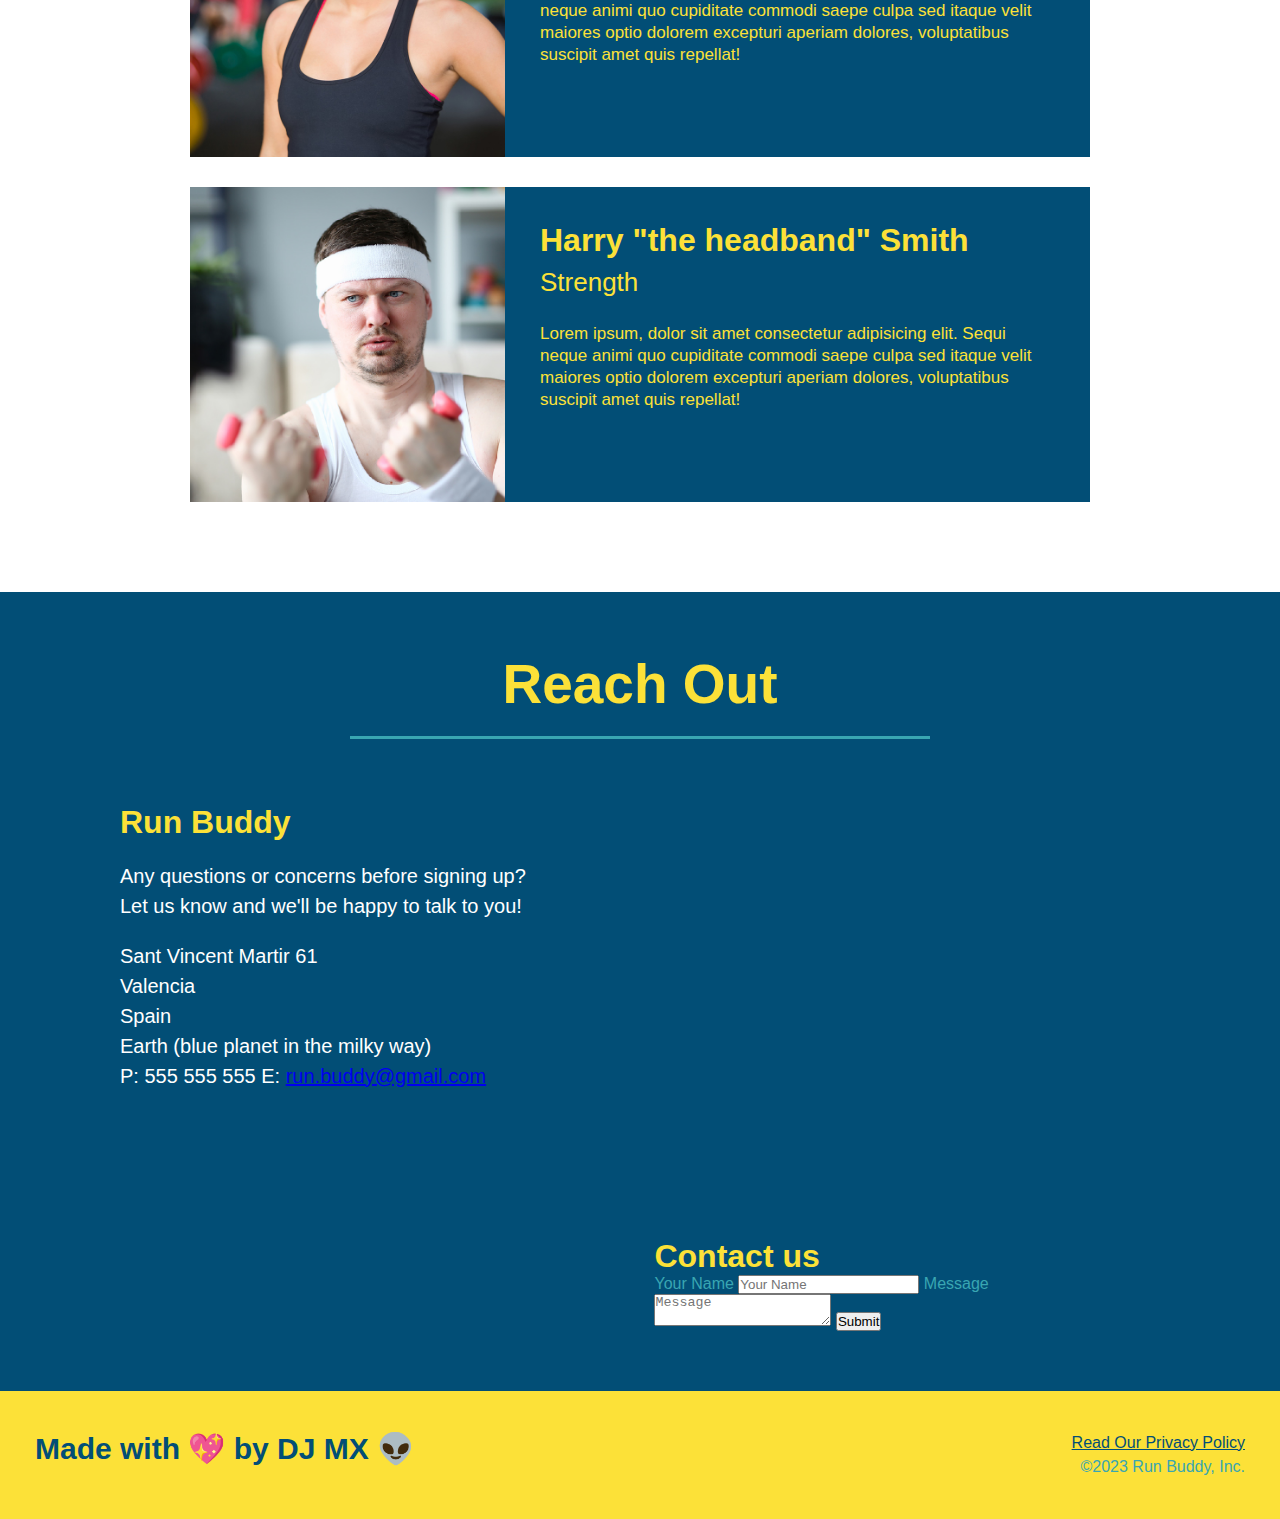
==== commit 1b226f9e: "CSS upgrade" ====
--- a/index.html
+++ b/index.html
@@ -28,7 +28,9 @@
     <!--hero/jumbotron-->
     <section class="hero">
         <div class="hero-cta">
-            <h2>Start Building habit</h2>
+            <div class="flex-row">
+                <h2>Start Building habit</h2>
+            </div>
             <p>
                 Lorem ipsum dolor sit amet consectetur adipisicing elit. Cupiditate veniam obcaecati porro distinctio mollitia omnis architecto iste delectus commodi molestias. Facilis debitis expedita fugiat voluptas eum corporis amet hic odit?
                 Lorem ipsum dolor sit amet consectetur adipisicing elit. Ab ducimus mollitia quibusdam a corporis fuga delectus natus neque, earum amet, tenetur consectetur deserunt voluptatem ea, modi nisi dolore esse voluptas.
@@ -73,42 +75,79 @@
     <!--end hero-->
     <!--what we do-->
     <section id="what-we-do" class="steps">
-        <h2 class="section-title primary-border">What We Do</h2>
+        <div class="flex-row">
+            <h2 class="section-title primary-border">What We Do
+            </h2>
+        </div>
+    <div class="flex-row">
         <p>
             butcher selfies shabby bansky Lorem ipsum dolor sit amet consectetur adipisicing elit. Quo aliquam corporis consequuntur quae expedita unde, tempora iste impedit accusamus molestiae ducimus id exercitationem ipsum veritatis perferendis ratione, rerum vitae magni.
         </p>
+    </div>
     </section>
     <!--what you do-->
     <section id="what-you-do" class="steps">
+        <div class="flex-row">
         <h2 class="section-title secondary-title">What You Do</h2>
-        <div>
-            <img src="./images/step-1.svg" alt="">
-            <h3><span>Step1: fill out the form above</span></h3>
-            <p>youre already here, so why not?</p>
-        </div>
-
-        <div>
-            <img src="./images/step-2.svg" alt="">
-            <h3><span>Step 2: Consult wiht one of our trainers</span></h3>
-            <p>Are you here to build muscle, lose weight, or just feel good?</p>
-        </div>
-
-        <div>
-            <img src="./images/step-3.svg" alt="">
-            <h3><span>Step 3: Get Running.</span></h3>
-            <p>Hit the ground running (literally) once your trainer lays out your plan</p>
-        </div>
-
-        <div>
-            <img src="./images/step-4.svg" alt="">
-            <h3><span>Step 4: See Results.</span></h3>
-            <p>Bi-weekly check-ins with your trainer will keep you focused</p>
+        </div>
+        <div class="step">
+            <h3>Step 1.</h3>
+            <div class="step-info">
+                <div class="step-img">
+                    <img src="./images/step-1.svg" alt="">
+                </div>
+                <div class="step-text">
+                    <h4>Fill out the form above</h4>
+                    <p>youre already here, so why not?</p>
+                </div>
+            </div>
+        </div>
+
+        <div class="step">
+            <h3>Step 2.</h3>
+            <div class="step-info">
+                <div class="step-img">
+                    <img src="./images/step-2.svg" alt="">
+                </div>
+                <div class="step-text">
+                    <h4>Consult The Form Above</h4>           
+                    <p>Are you here to build muscle, lose weight, or just feel good?</p>
+                </div>
+            </div>
+        </div>
+
+        <div class="step">
+            <h3>Step 3.</h3>
+            <div class="step-info">
+                <div class="step-img">
+                    <img src="./images/step-3.svg" alt="">
+                </div>
+                <div class="step-text">
+                    <h4>Get Running</h4>           
+                    <p>Hit the ground running (literally) once your trainer lays out your plan</p>
+                </div>
+            </div>
+        </div>
+
+        <div class="step">
+            <h3>Step 4.</h3>
+            <div class="step-info">
+                <div class="step-img">
+                    <img src="./images/step-4.svg" alt="">
+                </div>
+                <div class="step-text">
+                    <h4>See Results</h4>           
+                    <p>Bi-weekly check-ins with your trainer will keep you focused</p>
+                </div>
+            </div>
         </div>
     </section>
     <!--meet the trainers-->
     <section id="your-trainers" class="trainers">
-        <h2 class="section-title primary-border">
+        <div class="flex-row">
+             <h2 class="section-title primary-border">
             Meet the Trainers</h2>
+        </div>
             <article class="trainer">
                 <img src="./images/trainer-1.jpg" alt="Arron Stephens in his workout clothes, ready to pump iron" />
                     <div class="trainer-bio text-left">
@@ -148,9 +187,11 @@
     <!--reach out-->
     <section id="reach-out" class="contact">
         <div>
-          <h2 class="section-title secondary-border">
-            Reach Out
-          </h2>
+            <div class="flex-row">
+            <h2 class="section-title secondary-border">
+                Reach Out
+            </h2>
+            </div>
         </div>
   
         <div class="contact-info">
--- a/style.css
+++ b/style.css
@@ -12,26 +12,33 @@
 header {
     padding: 20px 35px;
     background-color: #39a6b2;
+    display: flex;
+    justify-content: space-between;
+    flex-wrap: wrap;
 }
 header h1 a {
     font-weight: bold;
-    font-size: 36px;
+    font-size: 35px;
     color: #fce138;
     margin: 0;
     text-decoration: none;
 
 }
 header nav {
-    float: right;
+    
     margin: 7px 0;
 }
-header nav li {
-    display: inline;
-}
-header nav li a {
+header nav ul {
+    display: flex;
+    flex-wrap: wrap;
+    justify-content: space-between;
+    align-items: center;
+    list-style: none;
+}
+header nav ul li a {
     margin: 0 30px;
     font-weight: lighter;
-    font-size: 22px;
+    font-size: 1.5vw;
     color: #fce138;
 }
 /* footer styles start */
@@ -64,10 +71,24 @@
 /* homepage hero style starts*/
 .hero {
     background-image: url("./images/flipped-hero-image.jpg");
-    height: 600px;
     background-size: cover;
     background-position: center;
-    position: relative;
+    display: flex;
+    justify-content: center;
+    flex-wrap: wrap;
+}
+.hero-cta {
+    width: 35%;
+    text-align: right;
+    margin: 3.5%;
+    color: #fff;
+    font-size: 18px;
+    line-height: 1.3;
+}
+.hero-cta h2 {
+    font-style: italic;
+    font-size: 55px;
+    color: #fce138;
 }
 /* secondary hero*/
 .hero-secondary {
@@ -80,14 +101,12 @@
 .hero-form {
     background-color: #fce138;
     padding: 20px;
-    width: 500px;
     color: #024e76;
     border-style: solid;
     border-width: 3px;
     border-color: #024e76;
-    position: absolute;
-    bottom: 120px;
-    right: 140px;
+    width: 40%;
+    margin: 3.5%;
 }
 .hero-form h3 {
     font-size: 24px;
@@ -117,16 +136,14 @@
 }
 /*hero style ends*/
 
-.intro {
-    text-align: center;
-}
 .section-title {
     font-size: 55px;
     color: #024e76;
-    margin-bottom: 35px;
-    padding: 0 100px 20px 100px;
     border-bottom: 3px solid;
-    display: inline-block;
+    padding-bottom: 20px;
+    text-align: center;
+    margin: 0 auto 35px auto;
+    width: 50%;
 }
 
 .primary-border {
@@ -145,24 +162,7 @@
     margin: 0 auto;
 }
 .steps {
-    text-align: center;
     background: #fce138;
-}
-/*.steps h2 {
-    font-size: 55px;
-    color: #024e76;
-    margin-bottom: 35px;
-    padding: 0 100px 20px 100px;
-    border-bottom: 3px solid #39a6b2;
-}*/
-
-.steps div {
-    margin-bottom: 80px;
-}
-
-.steps img {
-    width: 15%;
-    margin: 10px 0;
 }
 
 .steps h3 {
@@ -171,17 +171,25 @@
     margin-top: 10px;
 }
 
-.steps p {
+.step-text p {
     color: #39a6b2;
     font-size: 23px;
 }
 
-.steps span {
-    font-size: 38px;
-}
-
-.trainers {
-    text-align: center;
+.step-text h4 {
+    font-size: 26px;
+    line-height: 1.5;
+    color: #024e76;
+}
+.step {
+    margin: 50px auto;
+    padding-bottom: 50px;
+    width: 80%;
+    border-bottom: 1px solid #39a6b2;
+    display: flex;
+    flex-wrap: wrap;
+    align-items: center;
+    justify-content: ;
 }
 
 .trainer {
@@ -229,7 +237,6 @@
 
 /* REACH OUT STYLES START*/
 .contact {
-    text-align: center;
     background: #024e76;
 }
 
@@ -264,4 +271,11 @@
     font-size: 20px;
     font-style: normal;
     color: white;
+  }
+
+  .flex-row {
+    display: flex;
+  }
+  .intro p {
+    text-align: center;
   }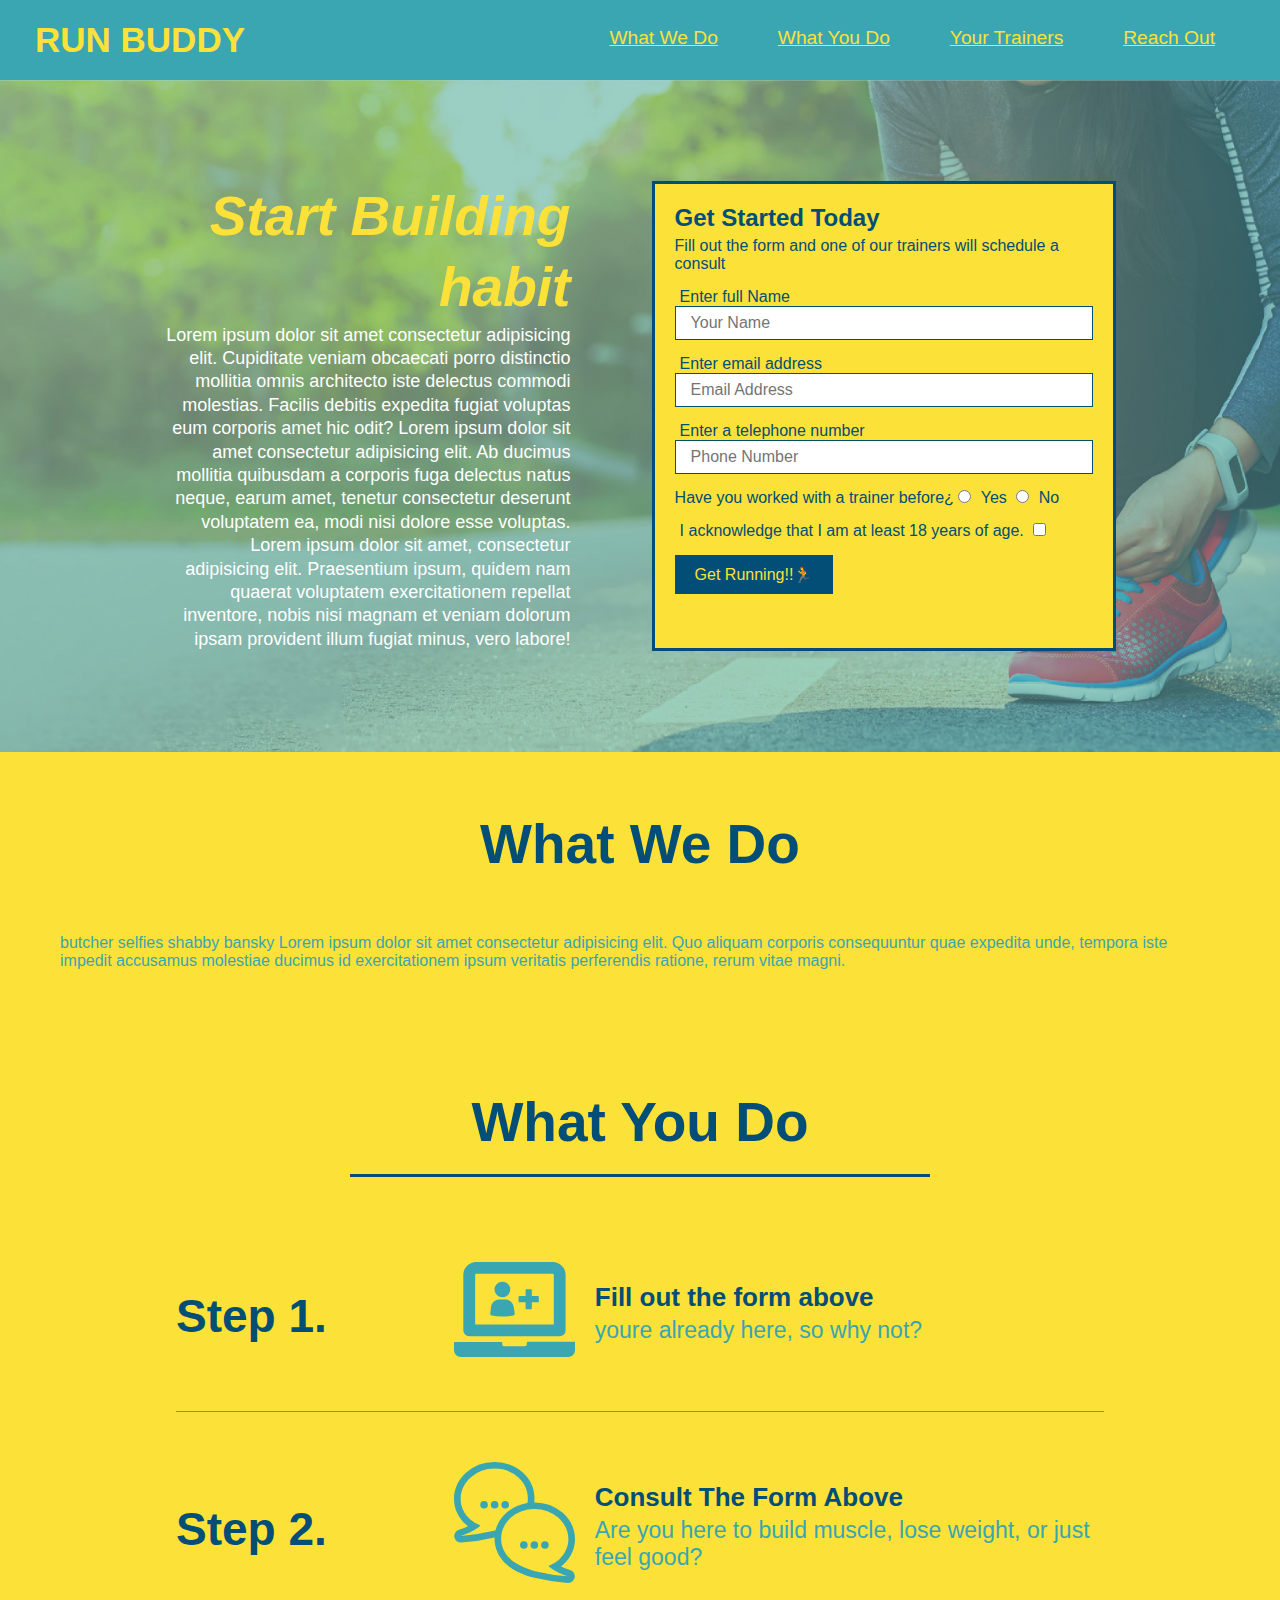
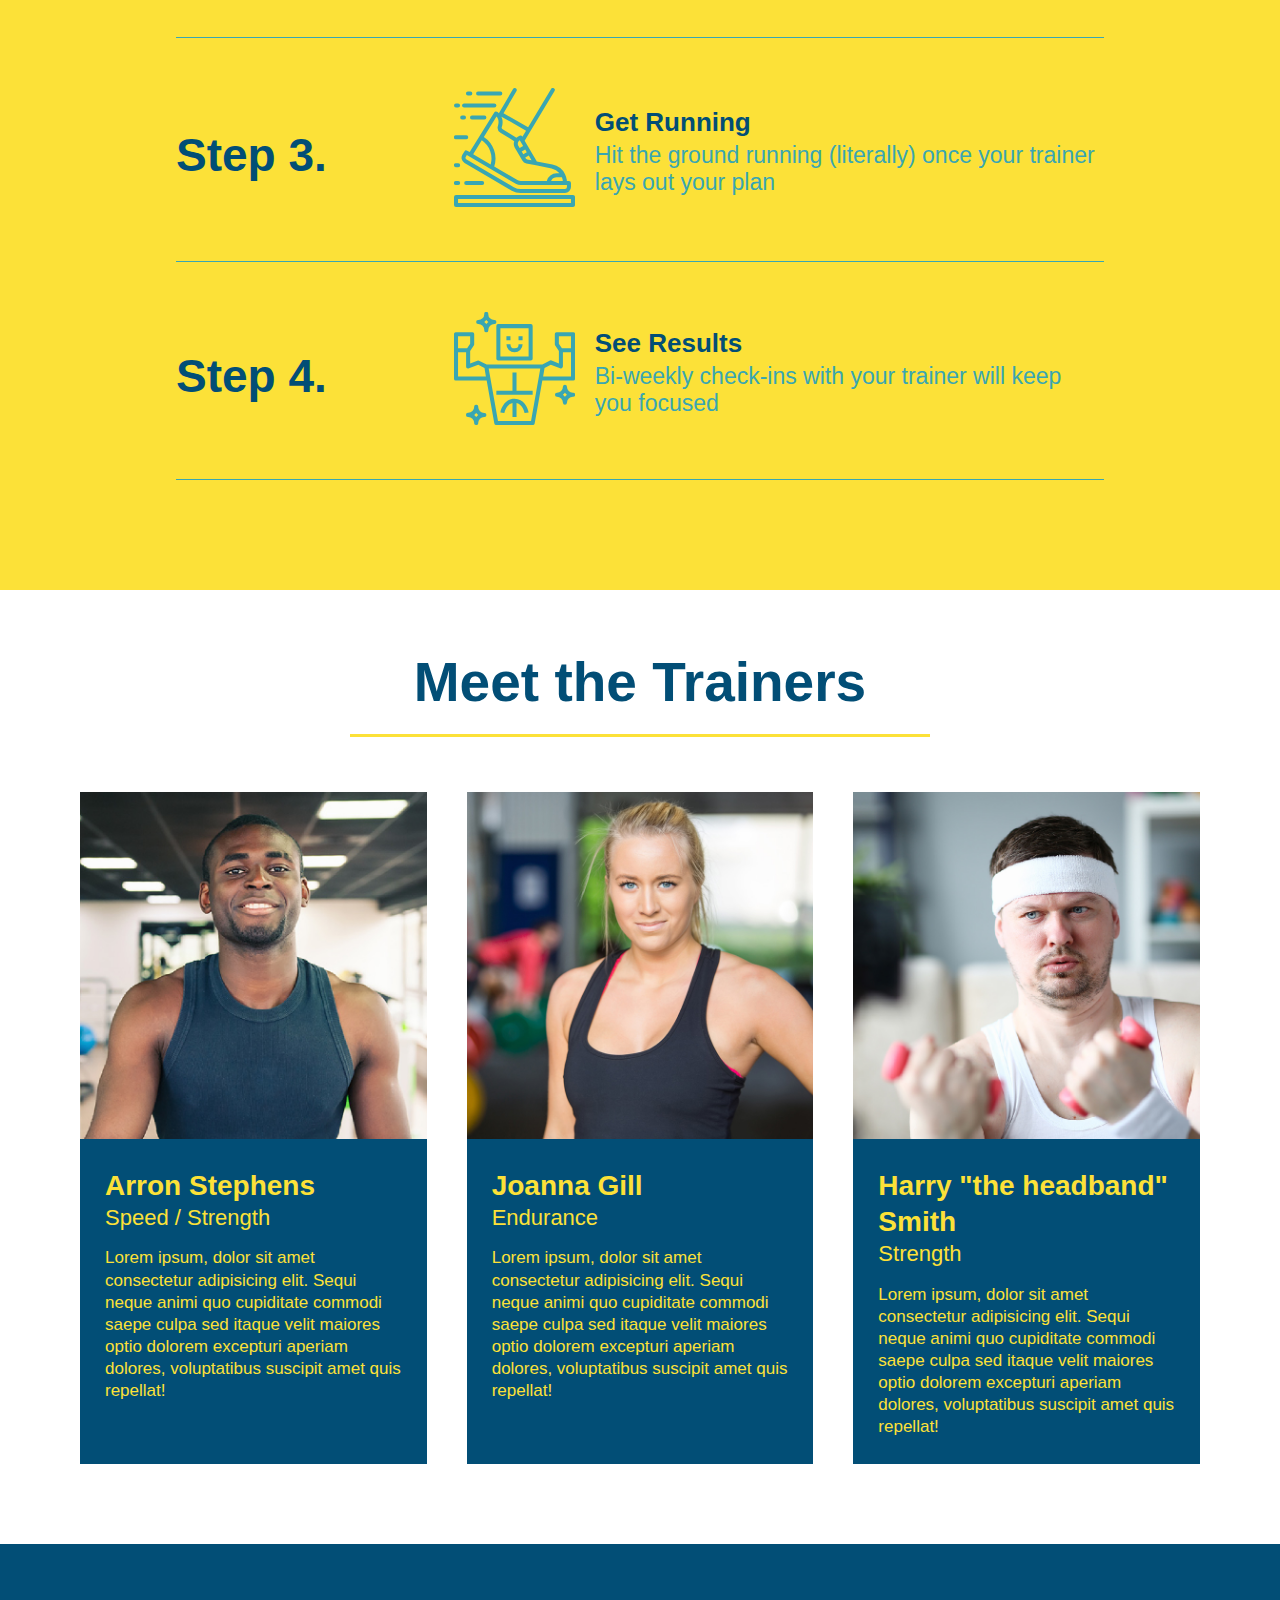
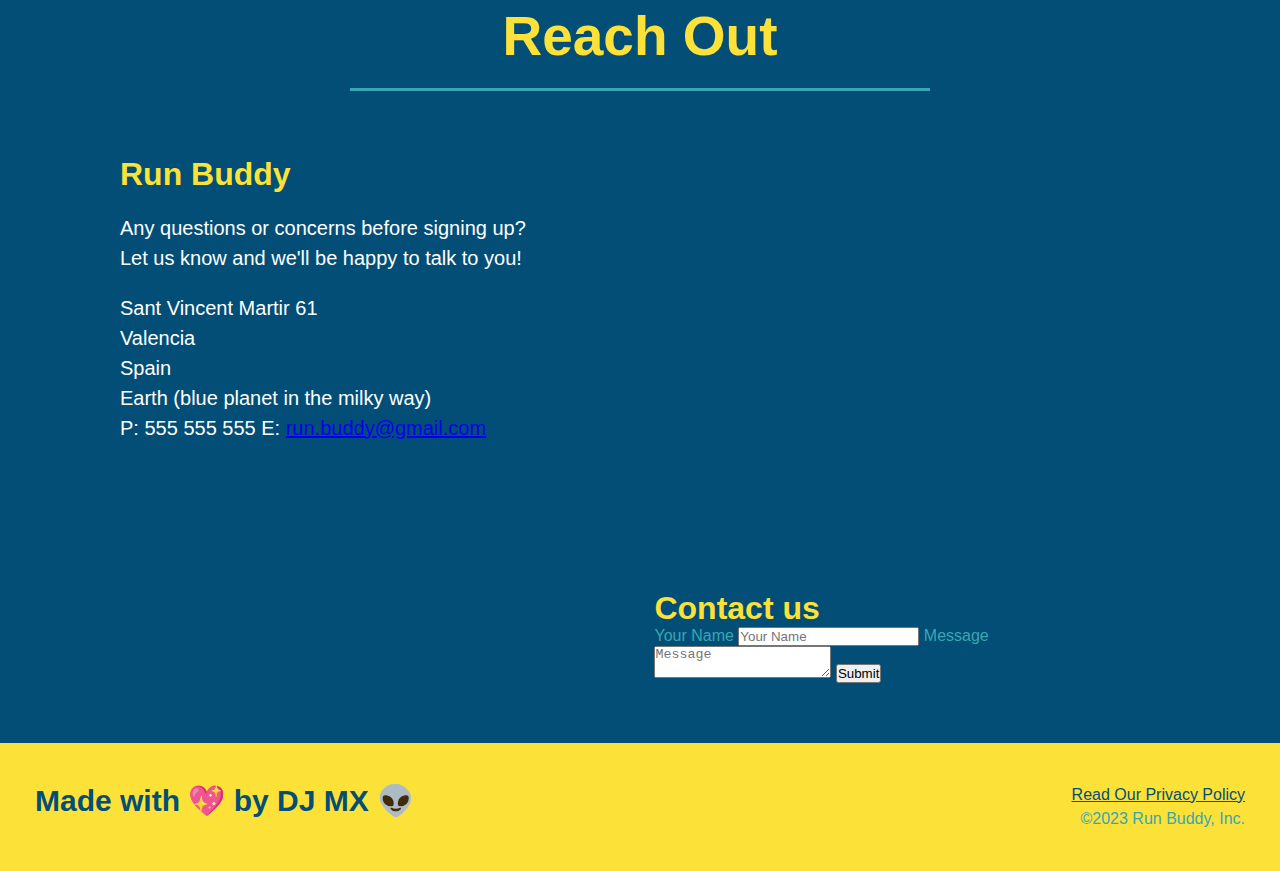
==== commit cc073aa6: "add flexbox to the trainers" ====
--- a/index.html
+++ b/index.html
@@ -143,11 +143,12 @@
         </div>
     </section>
     <!--meet the trainers-->
-    <section id="your-trainers" class="trainers">
+    <section id="your-trainers">
         <div class="flex-row">
              <h2 class="section-title primary-border">
             Meet the Trainers</h2>
         </div>
+        <div class="trainers">
             <article class="trainer">
                 <img src="./images/trainer-1.jpg" alt="Arron Stephens in his workout clothes, ready to pump iron" />
                     <div class="trainer-bio text-left">
@@ -170,7 +171,7 @@
                         </p>
                     </div>
             </article>
-
+        
             <article class="trainer">
                 <img src="./images/trainer-3.jpg" alt="harry doing, whatever it is he does" />
                     <div class="trainer-bio text-left">
@@ -182,7 +183,7 @@
                         </p>
                     </div>
             </article>
-
+        </div>
     </section>
     <!--reach out-->
     <section id="reach-out" class="contact">
--- a/style.css
+++ b/style.css
@@ -169,6 +169,24 @@
     color: #024e76;
     font-size: 46px;
     margin-top: 10px;
+    flex: 1 30%;
+}
+
+.step-info {
+    flex: 2 70%;
+    display: flex;
+    flex-wrap: wrap;
+    align-items: center;
+}
+.step-img {
+    flex: 1 12%;
+    margin-right: 20px;
+}
+.step-img img {
+    max-width: 100%;
+}
+.step-text {
+    flex: 12;
 }
 
 .step-text p {
@@ -189,26 +207,23 @@
     display: flex;
     flex-wrap: wrap;
     align-items: center;
-    justify-content: ;
+    justify-content: space-between;
 }
 
 .trainer {
-    width: 900px;
-    margin: 0 auto 30px auto;
+    margin: 20px;
     background: #024e76;
     color: #fce138;
-    overflow: auto;
+    flex: 1;
 }
 
 .trainer img {
-    width: 35%;
-    float: left;
+    width: 100%;
 }
 
 .trainer-bio {
-    padding: 35px;
-    float: left;
-    width: 65%;
+    padding: 25px;
+    line-height: 1.3;
 }
 
 .text-left {
@@ -220,19 +235,26 @@
 }
 
 .trainer-bio h3 {
-    font-size: 32px;
-    margin-bottom: 8px;
+    font-size: 28px;
+
 }
 
 .trainer-bio h4 {
     font-weight: lighter;
-    font-size: 26px;
-    margin-bottom: 25px;
+    font-size: 22px;
+    margin-bottom: 15px;
 }
 
 .trainer-bio p {
     font-size: 17px;
-    line-height: 1.3;
+}
+
+.trainers {
+    width: 100%;
+    margin: 0 auto;
+    display: flex;
+    flex-wrap: wrap;
+    justify-content: space-around;
 }
 
 /* REACH OUT STYLES START*/
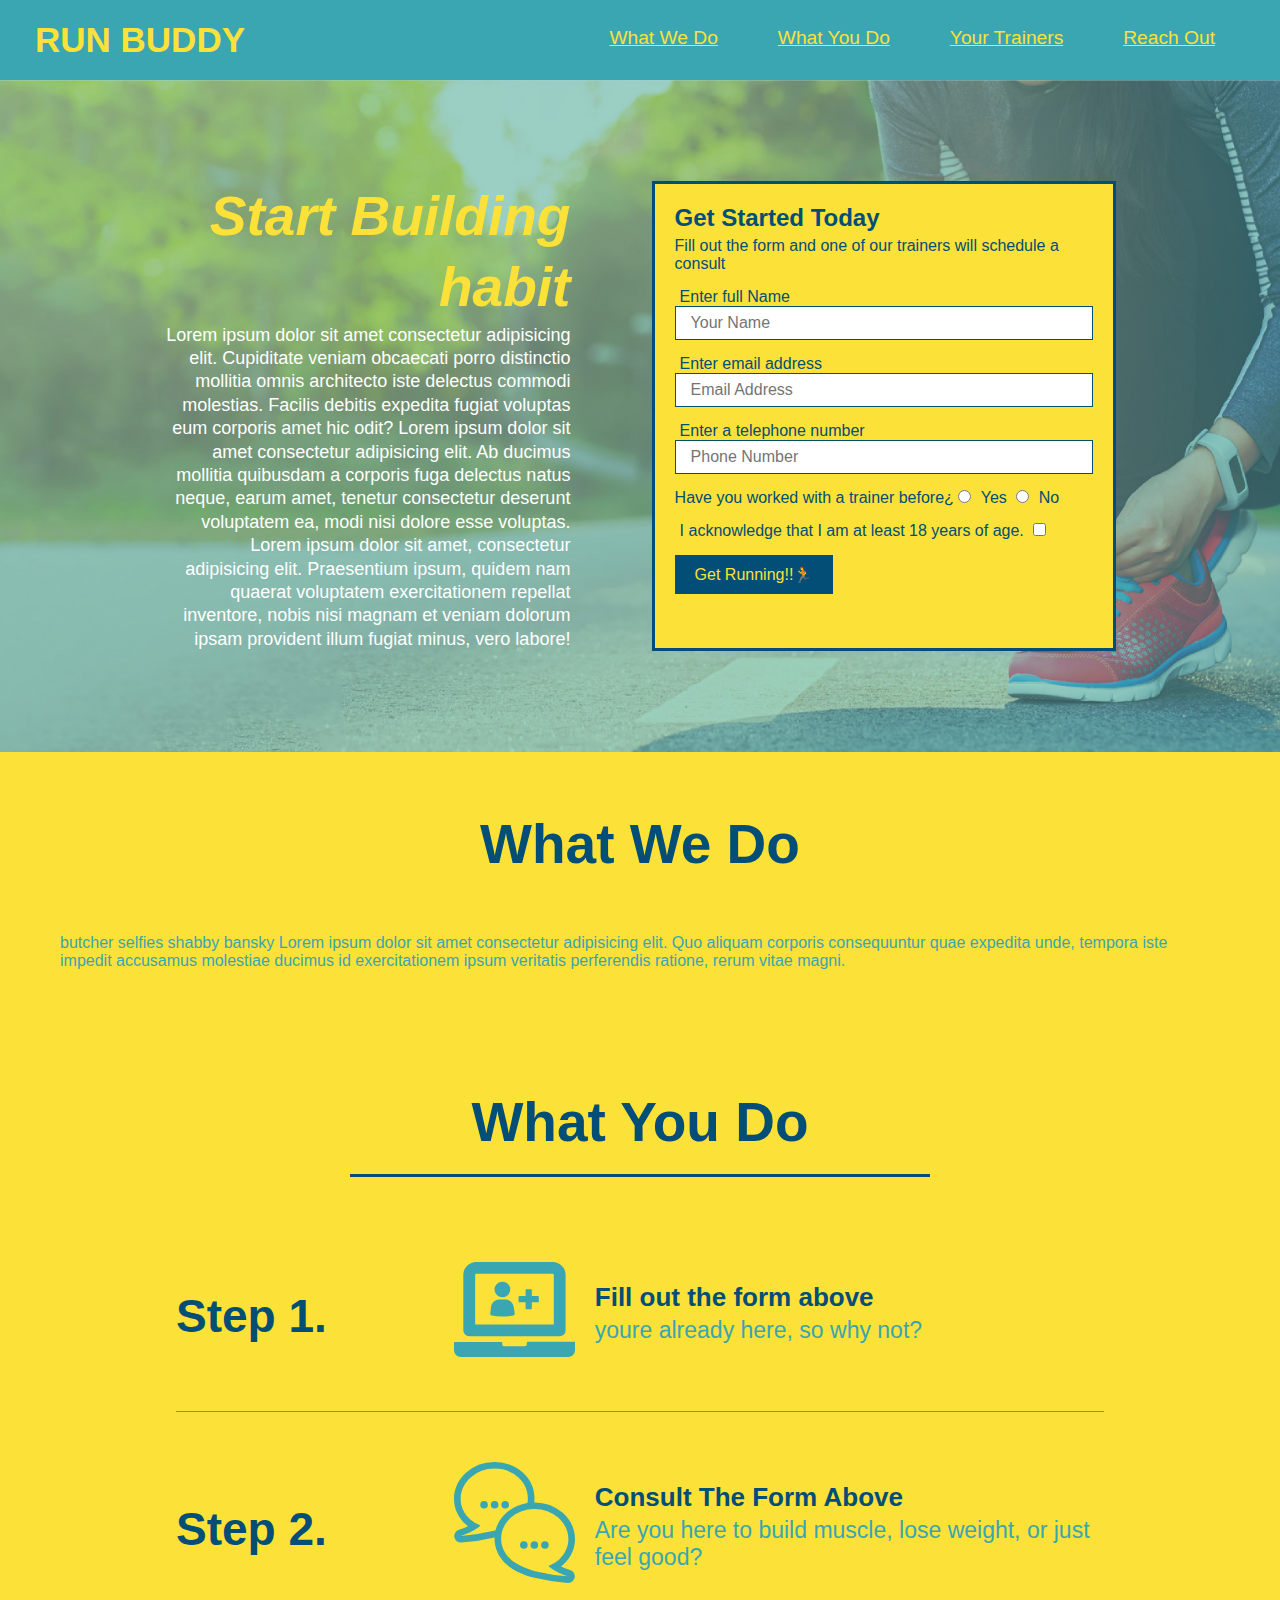
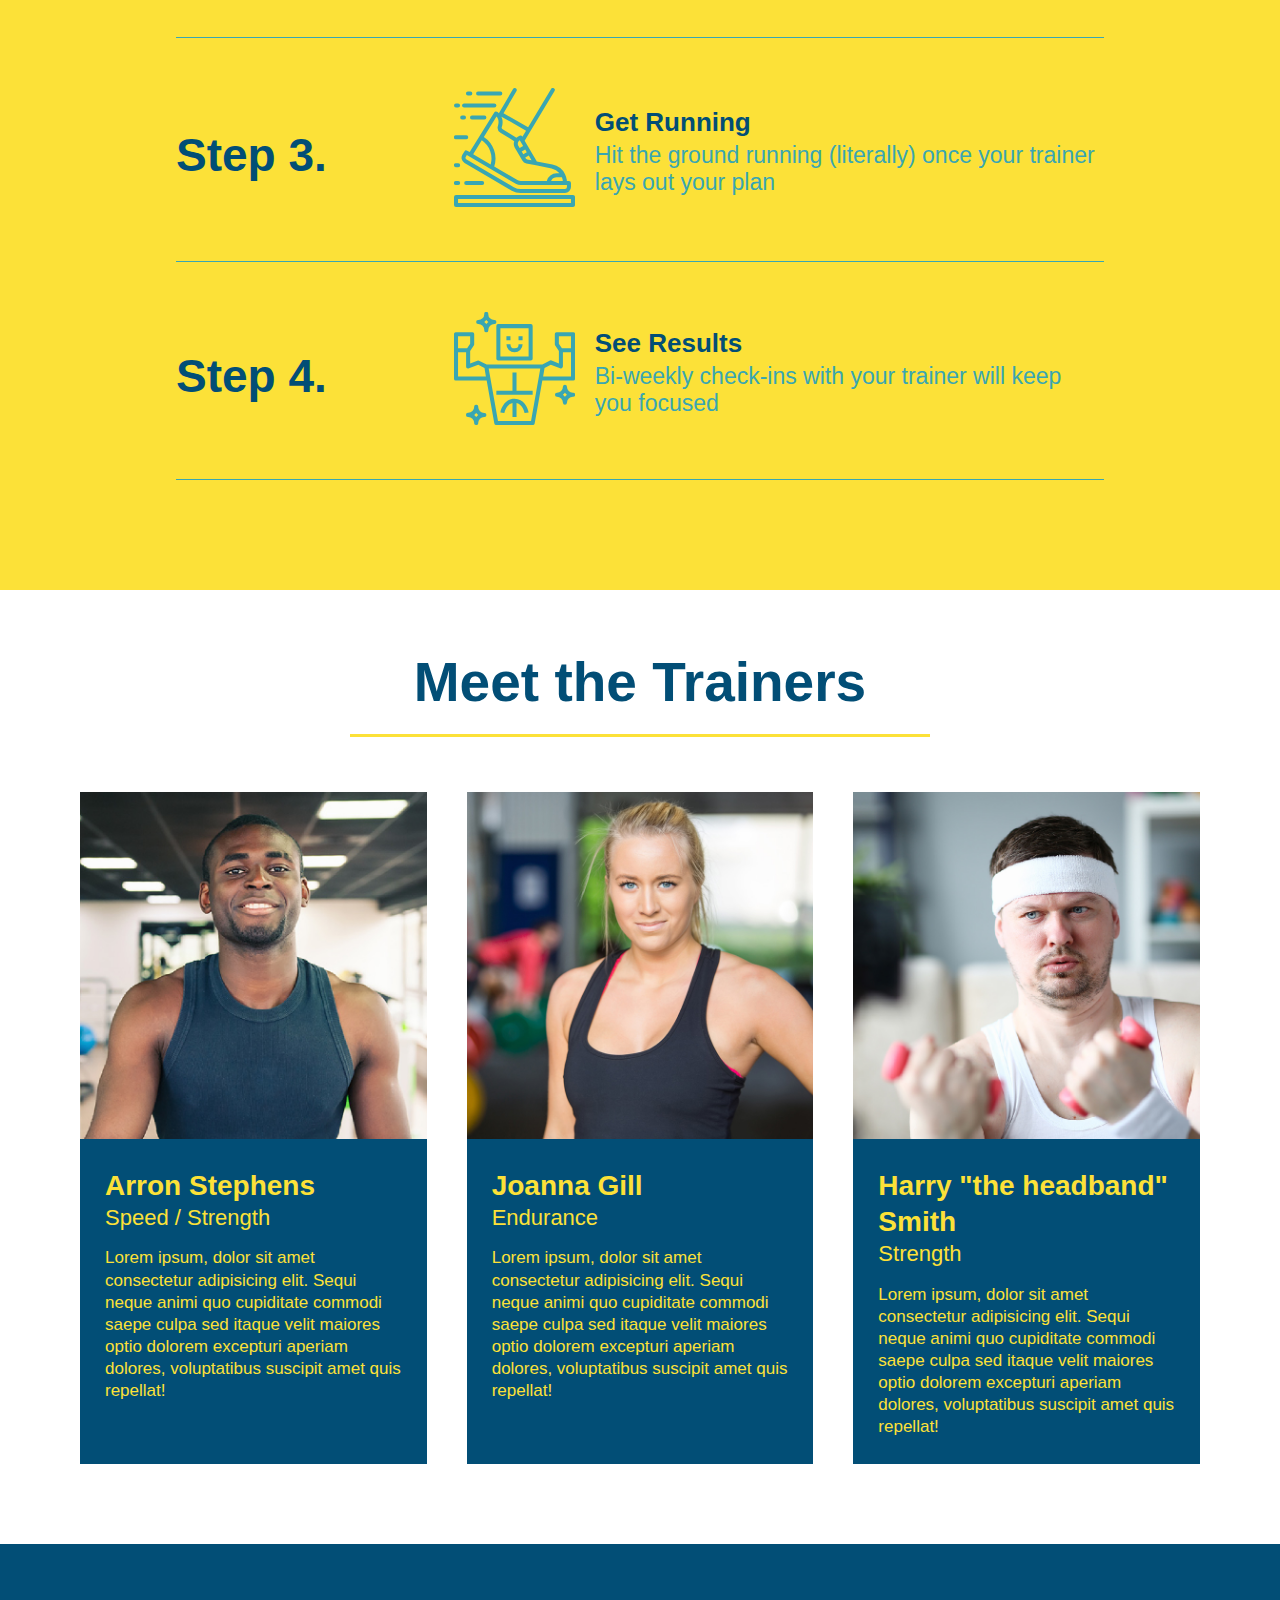
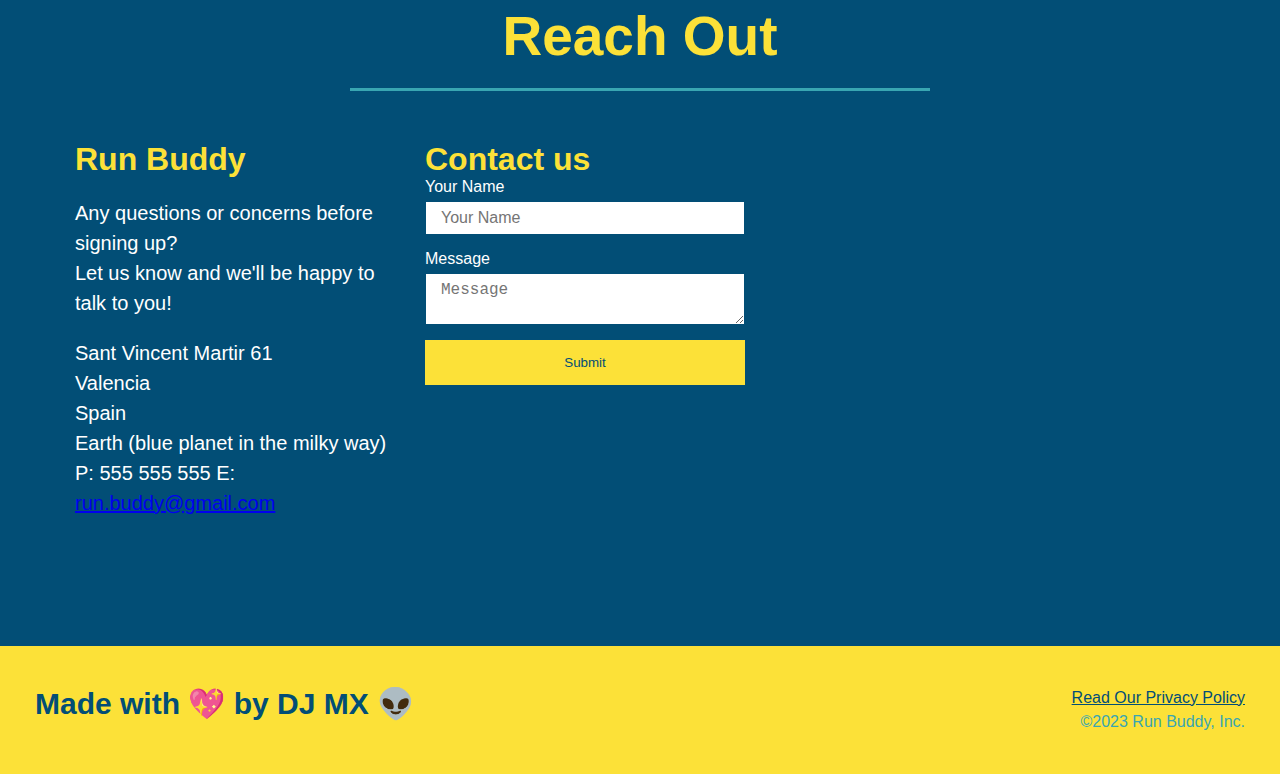
==== commit dbe04976: "reach out and touch faith" ====
--- a/index.html
+++ b/index.html
@@ -212,6 +212,18 @@
                 E: <a href="run.buddy@gmail.com">run.buddy@gmail.com</a>
             </address>
         </div>
+        <div class="contact-form">
+            <h3>Contact us</h3>
+            <form>
+                <label for="contact-name">Your Name</label>
+                <input type="text" id="contact-name" placeholder="Your Name">
+
+                <label for="contact-message">Message</label>
+                <textarea id="contact-message" placeholder="Message"></textarea>
+
+                <button type="submit">Submit</button>
+            </form>
+        </div>
         <div class="contact-info">
         <iframe src="https://www.google.com/maps/embed?pb=!1m18!1m12!1m3!1d3079.992467470145!2d-0.3808890846973783!3d39.469498879486544!2m3!1f0!2f0!3f0!3m2!1i1024!2i768!4f13.1!3m3!1m2!1s0xd604f4bee80810f%3A0x8529f723000d33fb!2sC%2F%20de%20Sant%20Vicent%20M%C3%A0rtir%2C%2061%2C%2046002%20Val%C3%A8ncia!5e0!3m2!1sen!2ses!4v1675320250256!5m2!1sen!2ses" 
                 width="400" 
@@ -221,20 +233,8 @@
                 loading="lazy" 
                 referrerpolicy="no-referrer-when-downgrade">
         </iframe>
-
-        <div class="contact-form">
-            <h3>Contact us</h3>
-            <form>
-                <label for="contact-name">Your Name</label>
-                <input type="text" id="contact-name" placeholder="Your Name">
-
-                <label for="contact-message">Message</label>
-                <textarea id="contact-message" placeholder="Message"></textarea>
-
-                <button type="submit">Submit</button>
-            </form>
-        </div>
-        </div>
+        </div>
+        
     </section>
     <!--footer-->
     <footer>
--- a/style.css
+++ b/style.css
@@ -258,6 +258,11 @@
 }
 
 /* REACH OUT STYLES START*/
+.contact-info {
+    display: flex;
+    justify-content: space-between;
+    flex-wrap: wrap;
+}
 .contact {
     background: #024e76;
 }
@@ -267,19 +272,19 @@
 }
 
 .contact-info iframe {
-    width: 400px;
     height: 400px;
     
 }
+.contact-info > * {
+    flex: 1;
+    margin: 15px;
+}
 .contact-info div {
-    width: 410px;
-    display: inline-block;
-    vertical-align: top;
-    text-align: left                                                                   ;
-    margin: 30px 0 0 60px;
+    color: #fff;
 }
 .contact-info p, .contact-info address {
     color: white;
+    font-size: 16px;
   }
   
   .contact-info h3 {
@@ -294,6 +299,25 @@
     font-style: normal;
     color: white;
   }
+  .contact-form input, .contact-form textarea {
+    border: 1px solid #024e76;
+    display: block;
+    padding: 7px 15px;
+    font-size: 16px;
+    color: #024e76;
+    width: 100%;
+    margin-bottom: 15px;
+    margin-top: 5px;
+  }
+  .contact-form button {
+    width: 100%;
+    border: none;
+    background: #fce138;
+    color: #024e76;
+    text-align: center;
+    padding: 15px 0;
+    font: 16px;
+  }
 
   .flex-row {
     display: flex;
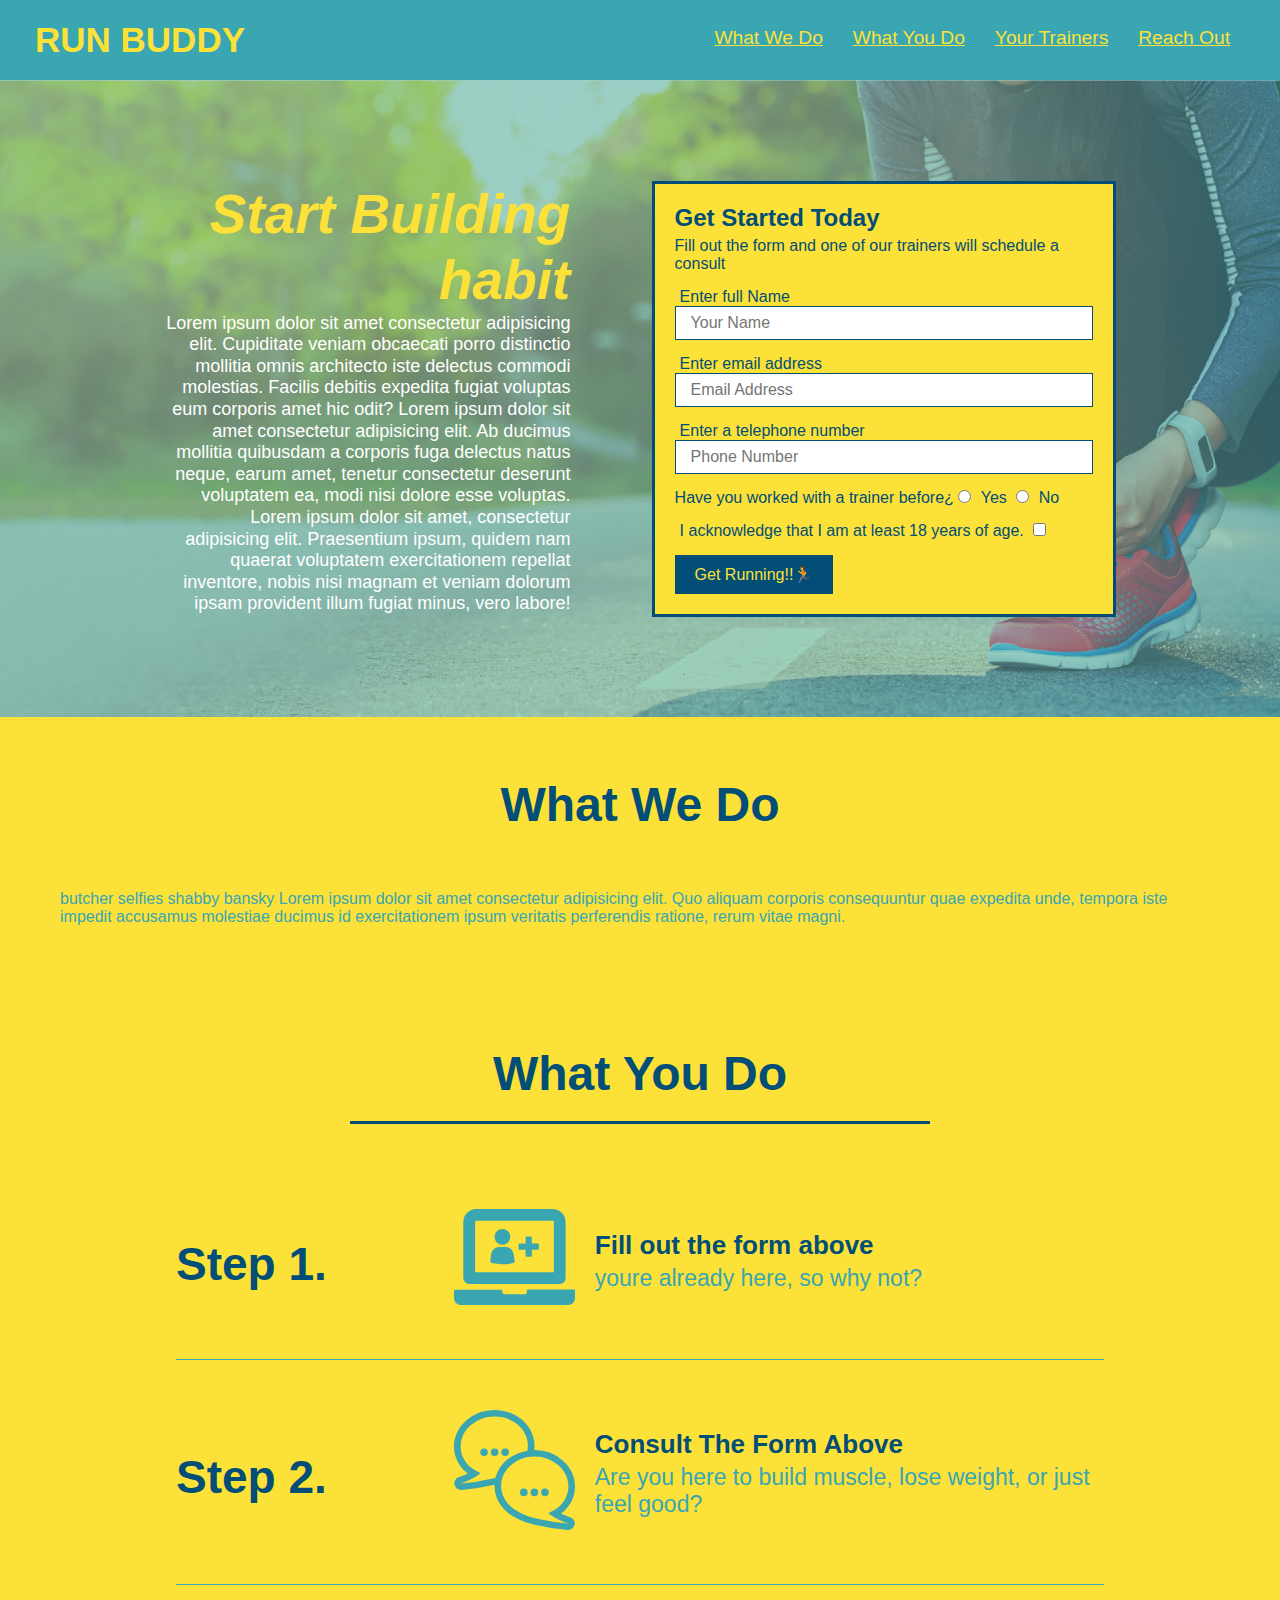
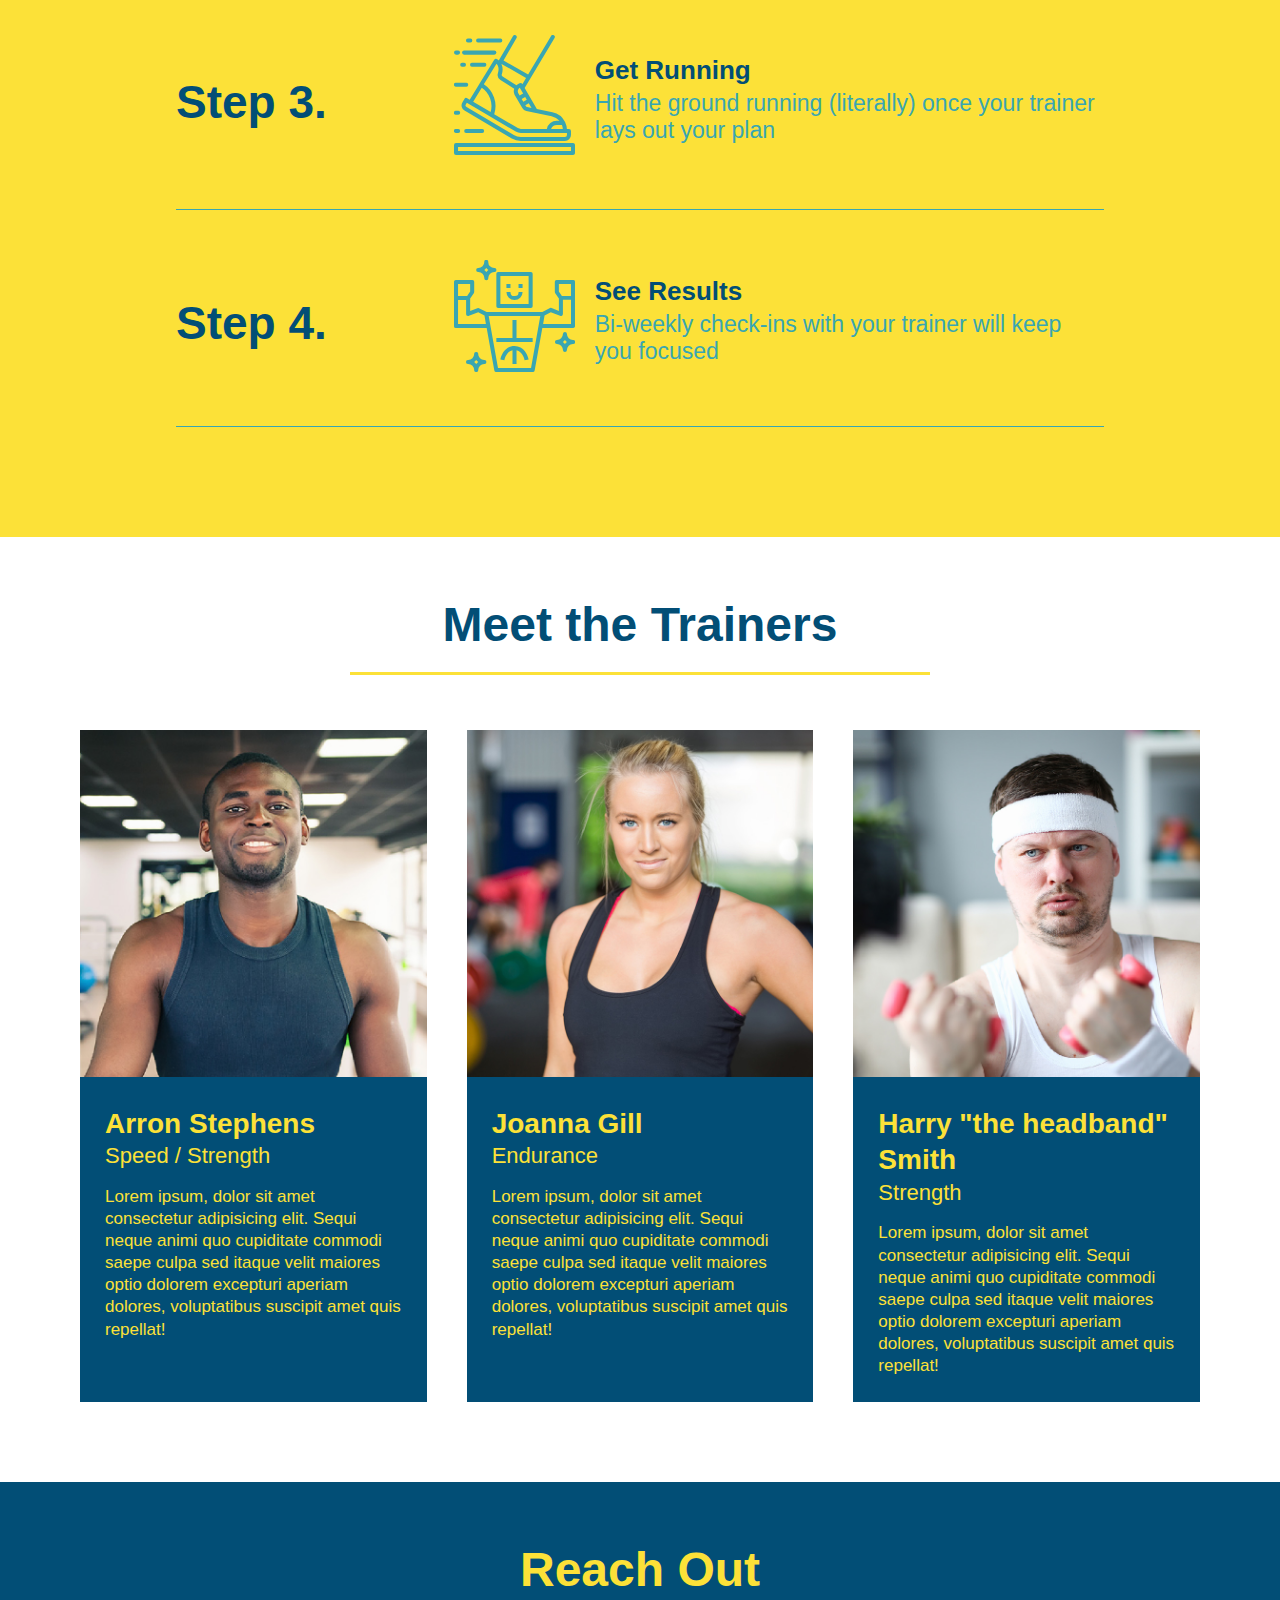
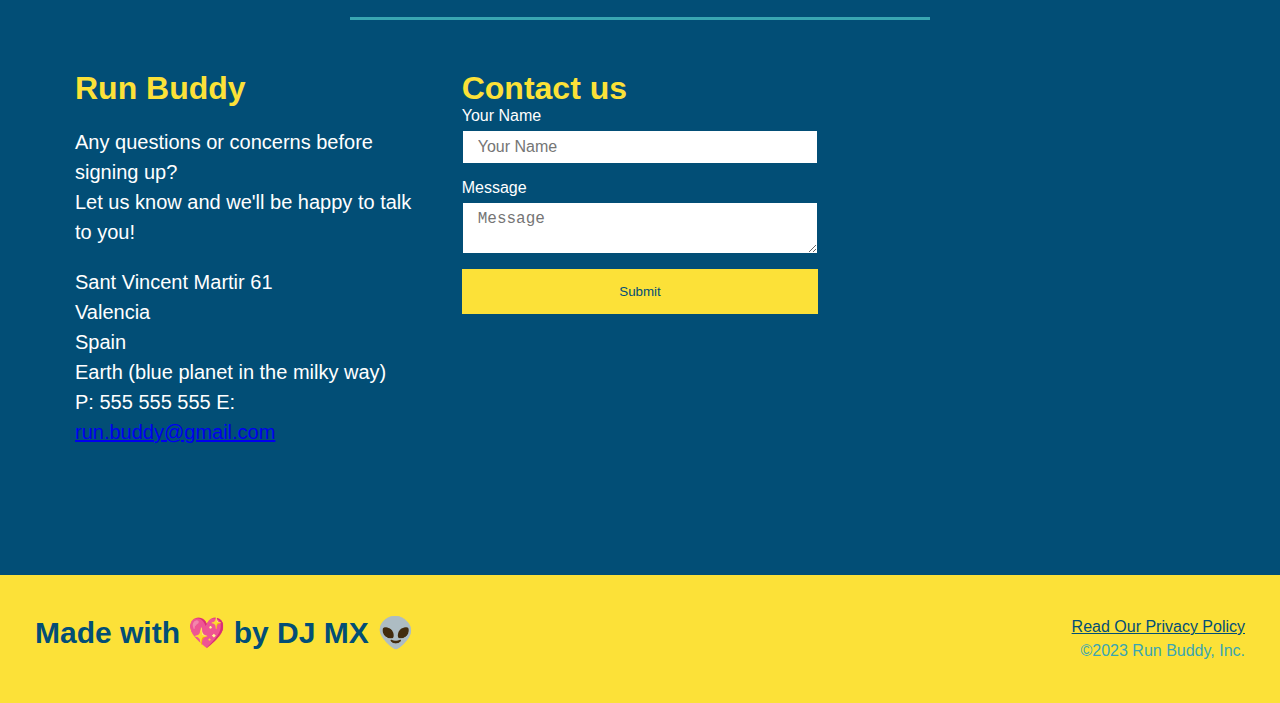
==== commit 9a98b2be: "media queries" ====
--- a/index.html
+++ b/index.html
@@ -226,8 +226,7 @@
         </div>
         <div class="contact-info">
         <iframe src="https://www.google.com/maps/embed?pb=!1m18!1m12!1m3!1d3079.992467470145!2d-0.3808890846973783!3d39.469498879486544!2m3!1f0!2f0!3f0!3m2!1i1024!2i768!4f13.1!3m3!1m2!1s0xd604f4bee80810f%3A0x8529f723000d33fb!2sC%2F%20de%20Sant%20Vicent%20M%C3%A0rtir%2C%2061%2C%2046002%20Val%C3%A8ncia!5e0!3m2!1sen!2ses!4v1675320250256!5m2!1sen!2ses" 
-                width="400" 
-                height="400" 
+               
                 style="border:0" 
                 allowfullscreen
                 loading="lazy" 
--- a/style.css
+++ b/style.css
@@ -36,7 +36,7 @@
     list-style: none;
 }
 header nav ul li a {
-    margin: 0 30px;
+    padding: 10px 15px;
     font-weight: lighter;
     font-size: 1.5vw;
     color: #fce138;
@@ -76,6 +76,7 @@
     display: flex;
     justify-content: center;
     flex-wrap: wrap;
+    align-items: flex-start;
 }
 .hero-cta {
     width: 35%;
@@ -83,7 +84,7 @@
     margin: 3.5%;
     color: #fff;
     font-size: 18px;
-    line-height: 1.3;
+    line-height: 1.2;
 }
 .hero-cta h2 {
     font-style: italic;
@@ -137,7 +138,7 @@
 /*hero style ends*/
 
 .section-title {
-    font-size: 55px;
+    font-size: 48px;
     color: #024e76;
     border-bottom: 3px solid;
     padding-bottom: 20px;
@@ -324,4 +325,112 @@
   }
   .intro p {
     text-align: center;
-  }+  }
+
+  @media screen and (max-width: 980px) {
+    header {
+        padding-bottom: 0;
+        justify-content: center;
+        position: relative;
+    }
+    header h1 {
+        width: 100%;
+        text-align: center;
+    }
+    header nav ul {
+        margin-top: 20px;
+        width: 100%;
+        justify-content: center;
+    }
+    header nav ul li a {
+        font-size: 20px;
+    }
+    footer h2, footer div {
+        text-align: center;
+        width: 100%;
+    }
+    .hero-cta, .hero-form {
+        width: 100%;
+    }
+    .hero-cta {
+        text-align: center;
+    }
+    .section-title {
+        width: 80%;
+    }
+    .trainer {
+        flex: 0 70%;
+    }
+    .contact-info iframe {
+        flex: 1 100%;
+    }
+}
+
+/* MEDIA QUERY FOR TABLETS AND SMALLER */
+
+@media screen and (max-width: 768px) {
+    section {
+        padding: 30px 15px;
+    }
+    .step h3 {
+        flex: 1 100%;
+        text-align: center;
+    }
+    .step-info {
+        flex: 2 100%;
+        text-align: center;
+        justify-content: center;
+    }
+    .step-img {
+        flex: 0 32%;
+        margin-right: 0;
+        margin-top: 15px;
+        margin-bottom: 15px;
+    }
+    .step-text {
+        flex: 100%;
+    }
+    .service-grid-container {
+        grid-template-columns: 1fr 1fr;
+    }
+    .service-grid-item.basic {
+        grid-column: 1;
+    }
+    .service-grid-item.both {
+        grid-column: 1 / -1;
+    }
+    .service-grid-item.cancel {
+        transform: none;
+        writing-mode: unset;
+        grid-column: 1 / -1;
+        grid-row: -1;
+    }
+    .trainer-img {
+        display: none;
+    }
+}
+
+/* MEDIA QUERY FOR MOBILE PHONES AND SMALLER */
+@media screen and (max-width: 575px) {
+    .hero-form button {
+        width: 100%;
+    }
+    .section-title {
+        width: 95%;
+    }
+    .intro p {
+        width: 100%;
+    }
+    .trainer {
+        flex: 0 100%;
+    }
+    .contact-info {
+        text-align: center;
+    }
+    .contact-info > * {
+        flex: 0 100%;
+    }
+    .contact-form {
+        order: 3;
+    }
+}